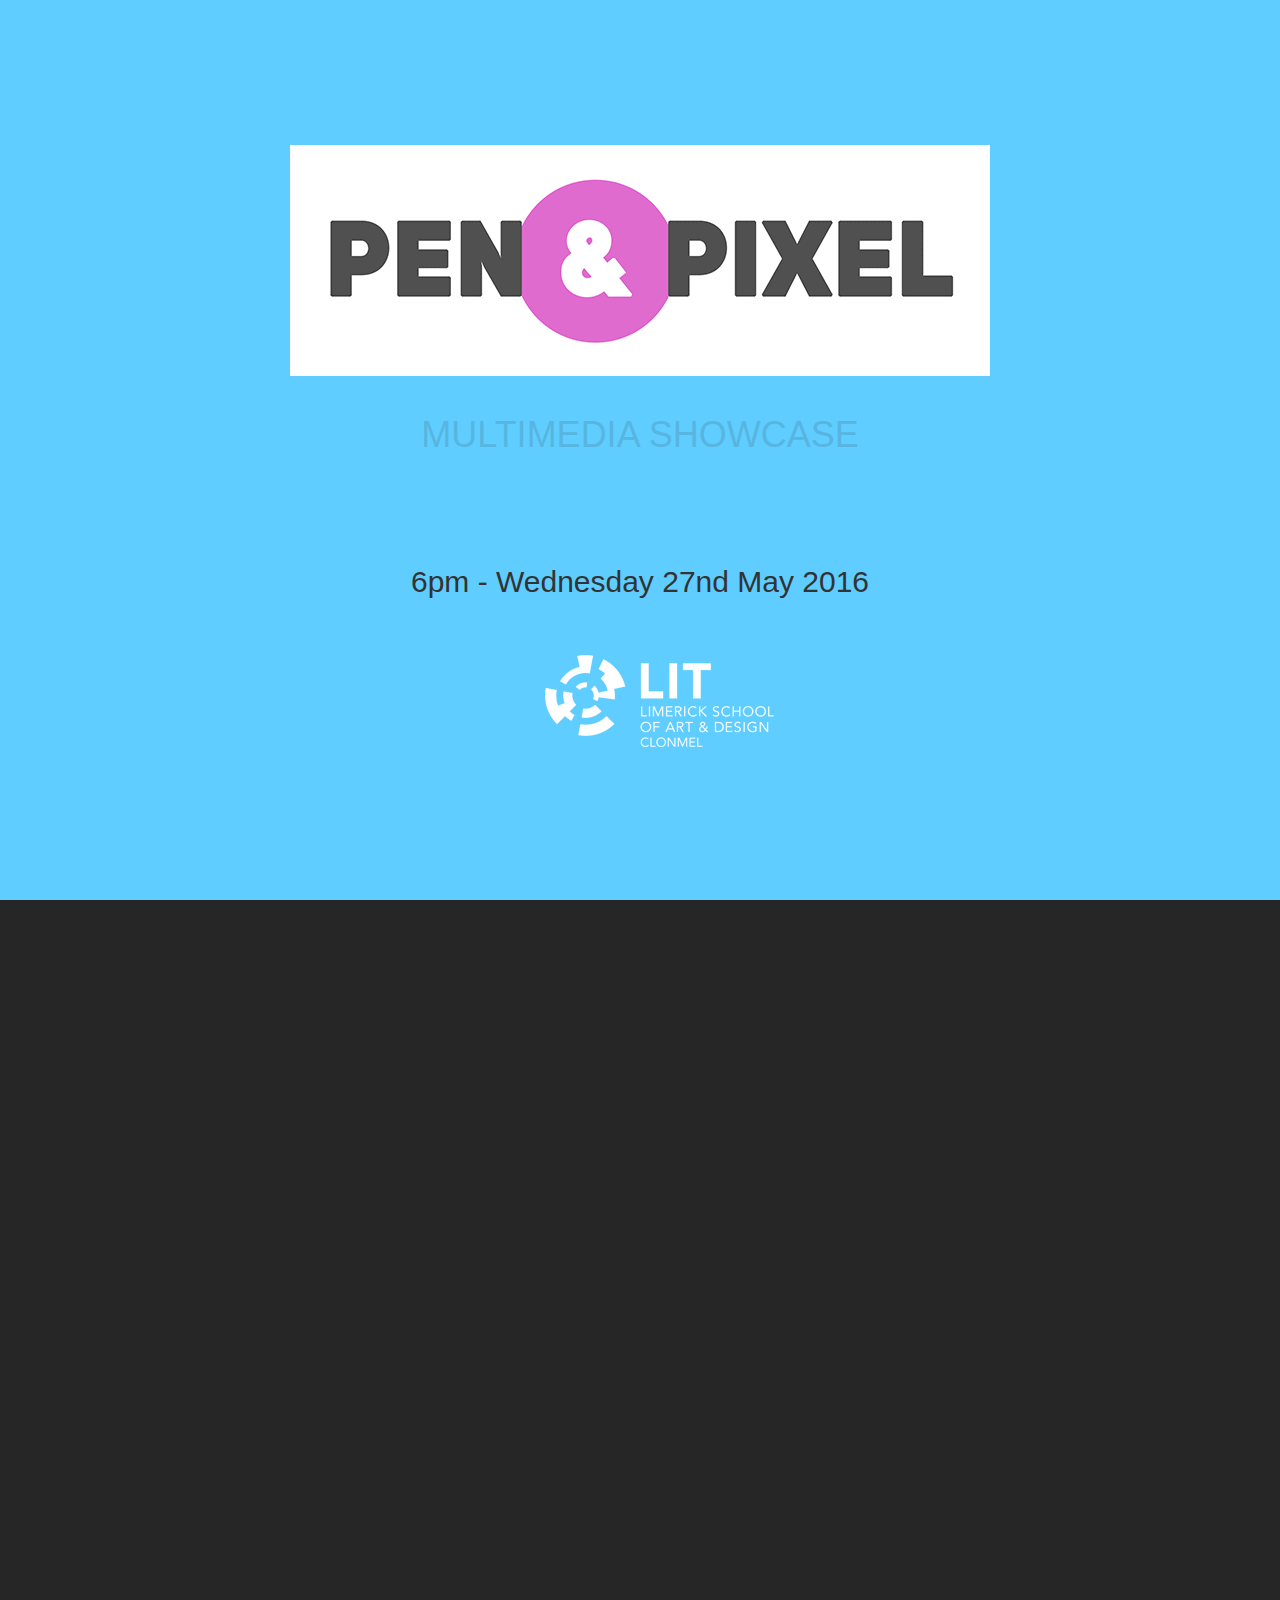
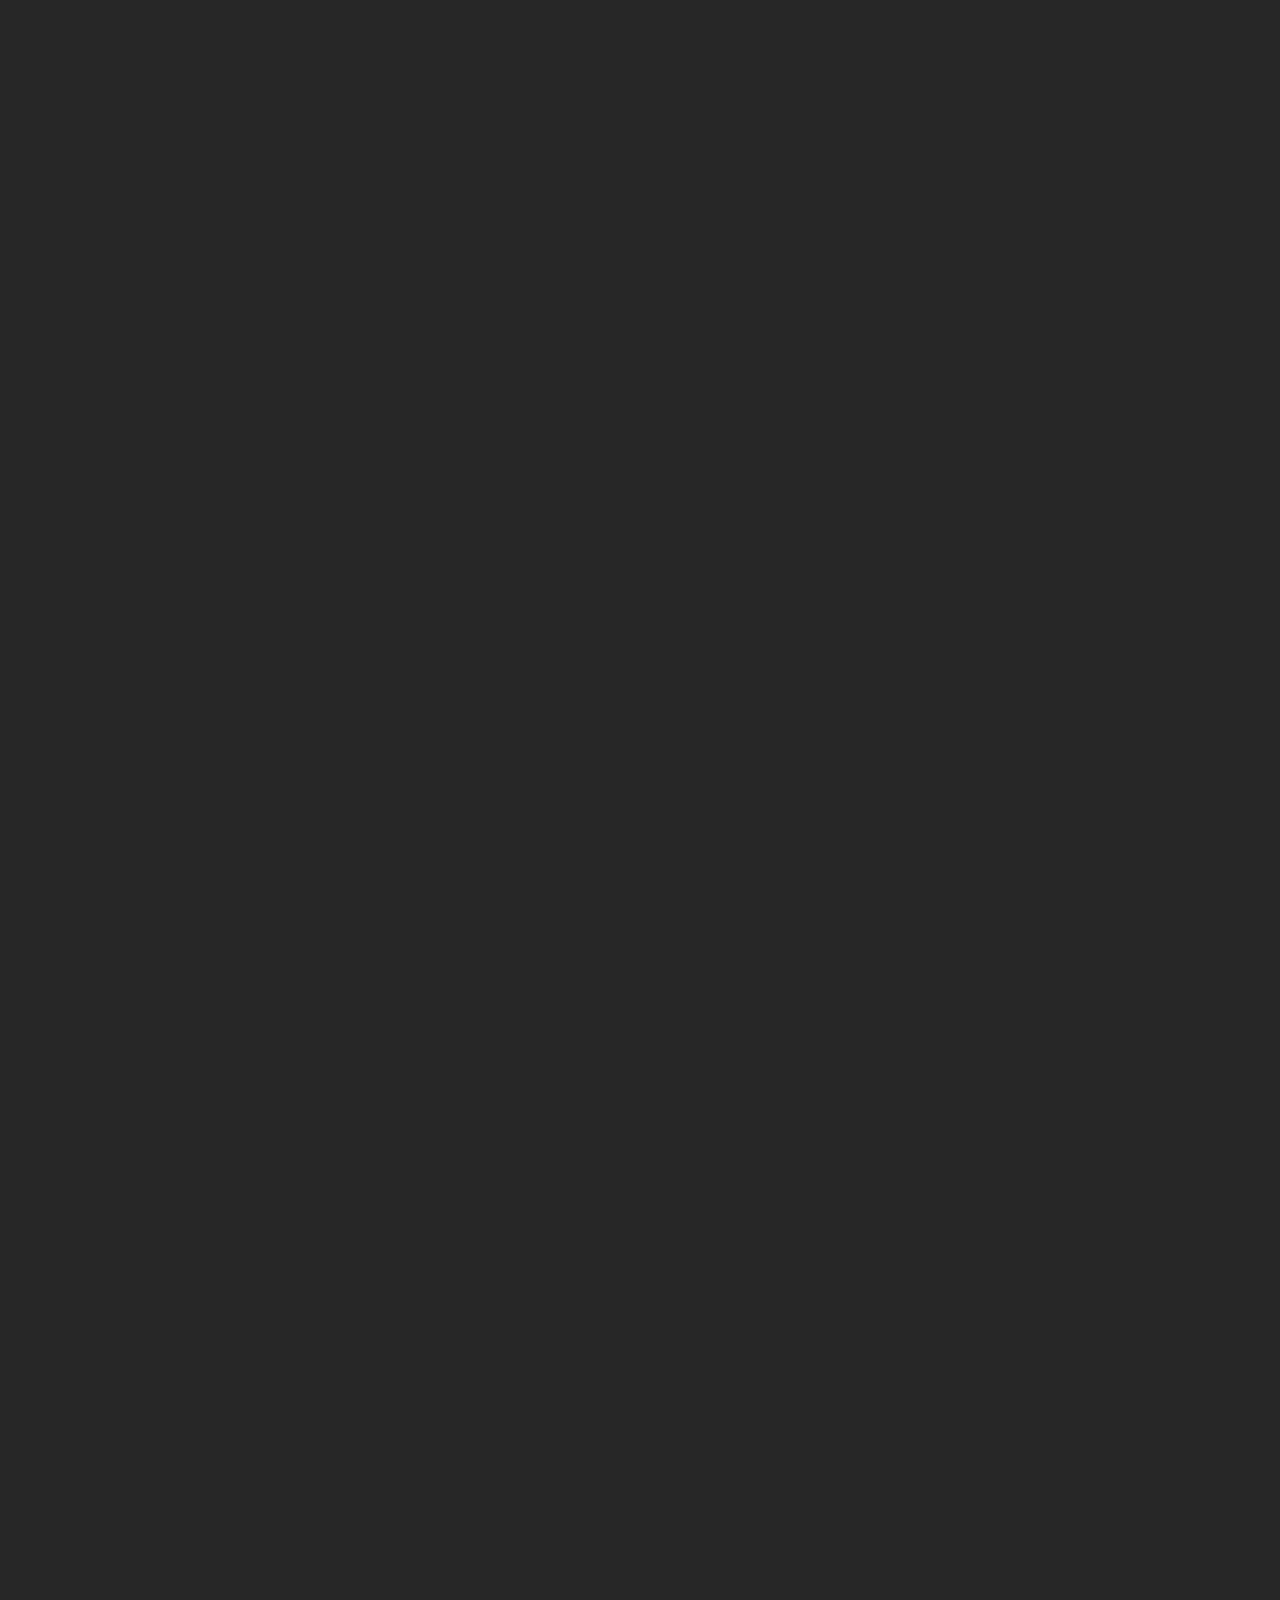
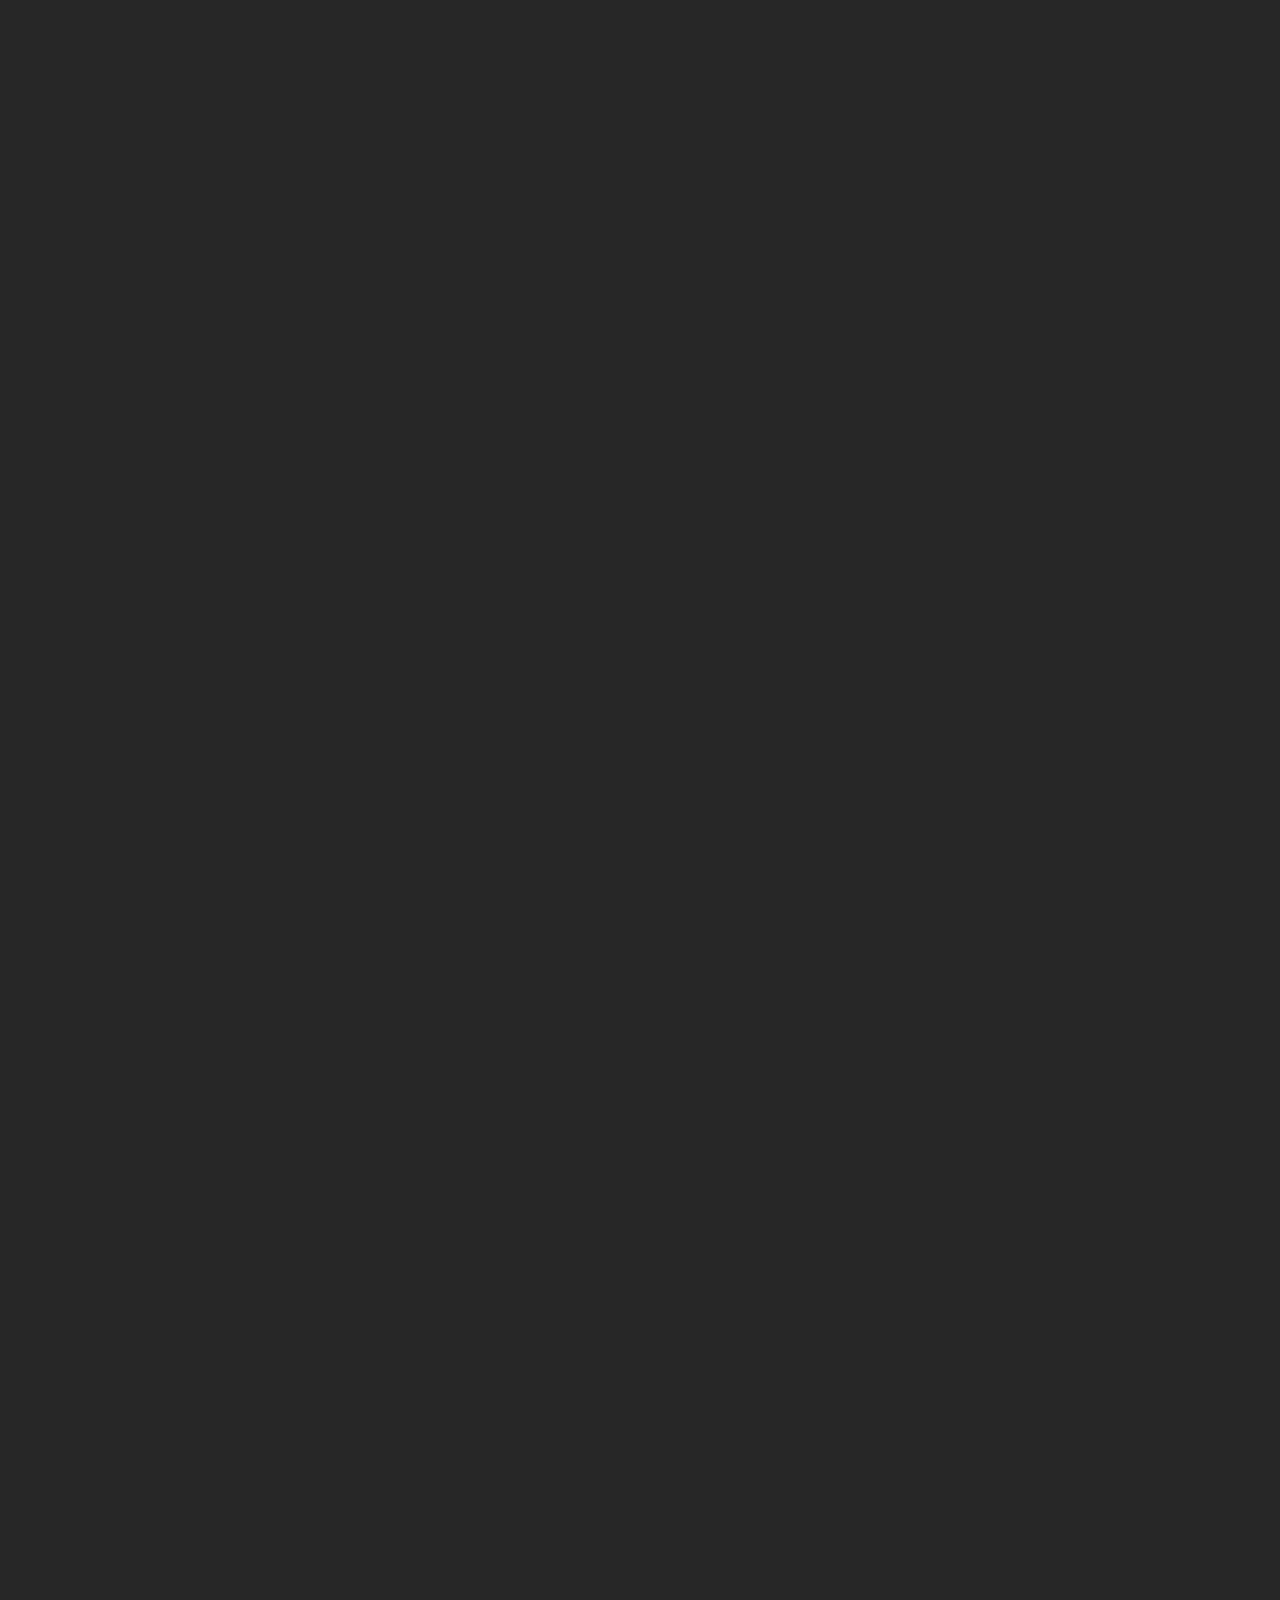
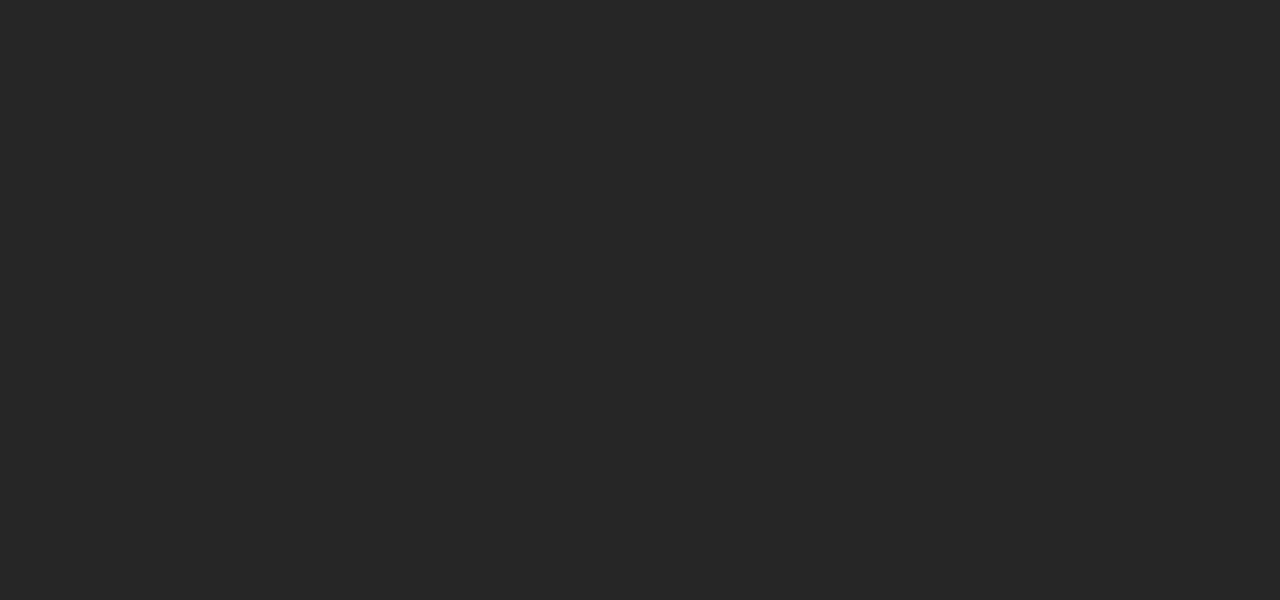
==== index.html @ d98ed90a "j" ====
<!doctype html>
<html>
<head>
<meta charset="utf-8">
<title>Untitled Document</title>
<meta name="viewport" content="width=device-width, initial-scale=1.0">

<script src="js/jquery-2.2.0.min.js"></script>
<!--<script src="http://code.jquery.com/jquery-latest.js" type="text/javascript"></script>-->



<script src="js/isotope.min.js"></script>

<script src="js/prettyPhoto/js/jquery.prettyPhoto.js"></script>
<link rel="stylesheet" type="text/css" href="js/prettyPhoto/css/prettyPhoto.css">

<script src="js/GreenSock/src/minified/plugins/CSSPlugin.min.js"></script>
<script src="js/GreenSock/src/minified/TweenLite.min.js"></script>


<script src="js/bootstrap/js/bootstrap.min.js"></script>
<link rel="stylesheet" type="text/css" href="js/bootstrap/css/bootstrap.min.css">

<script src="js/fullPage/jquery.fullPage.min.js"></script>
<link rel="stylesheet" type="text/css" href="js/fullPage/jquery.fullPage.css">

<script src="js/slimScroll/jquery.slimscroll.min.js"></script>


<script>
	$(document).ready(function(){
		 $('#fullpage').fullpage({
			 scrollOverflow: true,
    sectionsColor: ['#5FCDFF', '#333D5A', '#D0D1D9', '#6AE6FF', '#79FCFF', '#55DAE8', '#29BAE8']
	});
	$("a[rel^='prettyPhoto']").prettyPhoto();
	});


$(window).load(function(){
    var $container = $('.galleryContainer');
    $container.isotope({
        filter: '*',
        animationOptions: {
            duration: 750,
            easing: 'linear',
            queue: false
        }
    });
 
    $('.galleryFilter a').click(function(){
        $('.galleryFilter .current').removeClass('current');
        $(this).addClass('current');
 
        var selector = $(this).attr('data-filter');
        $container.isotope({
			itemSelector: '.grid-item',
   			layoutMode: 'fitRows',
            filter: selector,
            animationOptions: {
                duration: 750,
                easing: 'linear',
                queue: false
            }
         });
         return false;
    }); 
});

  (function(i,s,o,g,r,a,m){i['GoogleAnalyticsObject']=r;i[r]=i[r]||function(){
  (i[r].q=i[r].q||[]).push(arguments)},i[r].l=1*new Date();a=s.createElement(o),
  m=s.getElementsByTagName(o)[0];a.async=1;a.src=g;m.parentNode.insertBefore(a,m)
  })(window,document,'script','//www.google-analytics.com/analytics.js','ga');

  ga('create', 'UA-75881562-1', 'auto');
  ga('send', 'pageview');


</script>

<script>
window.onload=function(){
var $logoanim = $('#logodiv');
var $datetext = $('#datetext');
var $ht1 = $('#headtext1');
var $ht2 = $('#headtext2');



TweenLite.to($datetext, 1, {scale: 1.3, delay: 6});
TweenLite.to($datetext, 1, {scale: 0.8, delay: 7});
TweenLite.to($datetext, 1, {scale: 1.3, delay: 8});
TweenLite.to($datetext, 1, {scale: 0.8, delay: 9});
TweenLite.to($datetext, 1, {scale: 1, delay: 10});

TweenLite.to($ht1, 0, {opacity: 0});
TweenLite.to($ht1, 3, {opacity: 1, delay: 0.5});

TweenLite.to($ht2, 0, {opacity: 0});
TweenLite.to($ht2, 5, {opacity: 1, delay: 3});
};
$(function(){
    $('#galleryContainer').slimScroll({
        height: '100%'
    });
});
</script>




<link href="styles.css" rel="stylesheet" type="text/css">
</head>

<body>




<div id="content">
<div id="fullpage">
<div id="top" class="section">
<div id="logodiv">
 <img src="submissions/p_and_p_header_new.png"" alt="" id="logo""/>
 </div>
  <h1 id="headtext1">MULTIMEDIA SHOWCASE</h1>
<h1 id="headtext2">LIT CLONMEL</h1>
<br>
<h2 id=datetext>6pm - Wednesday 27nd May 2016</h2>
<br>
<img src="submissions/litl_ogo.png" alt=""/>
 </div>
<div id="gallery" class="section">
<div class="galleryFilter">
 
    <a href="#" data-filter="*" class="current">All Categories</a>
    <a href="#" data-filter=".filter-sound">Sound Design</a>
    <a href="#" data-filter=".filter-video">Video/Projection/Kinetic Text</a>
    <a href="#" data-filter=".filter-animation">Animation</a>
    <a href="#" data-filter=".filter-apps">Web and Mobile Apps</a>
    <a href="#" data-filter=".filter-games">Games</a>
    <a href="#" data-filter=".filter-design">Graphic Design</a>
    <a href="#" data-filter=".filter-photography">Photography</a>
    <br>
 
</div>
 
<div class="galleryContainer">


 <div class=".grid-item filter-games">
 <a href="submissions/hi-res/5.jpg"rel="prettyPhoto[pp_gal]"><img src="submissions/5.jpg"/></a>
</div>

<div class=".grid-item filter-apps">
<a href="submissions/hi-res/6.png"rel="prettyPhoto[pp_gal]"><img src="submissions/6.jpg"/></a>
</div>

<div class=".grid-item filter-games">
<a href="submissions/hi-res/8.jpg"rel="prettyPhoto[pp_gal]"><img src="submissions/8.jpg"/></a>
</div>

<div class=".grid-item filter-photography">
<a href="submissions/hi-res/11.jpg"rel="prettyPhoto[pp_gal]"><img src="submissions/11.jpg"/></a>
</div>

<div class=".grid-item filter-photography">
<a href="submissions/hi-res/18.jpg"rel="prettyPhoto[pp_gal]"><img src="submissions/18.jpg"/></a>
</div>

<div class=".grid-item filter-sound">
<a href="submissions/hi-res/19.jpg"rel="prettyPhoto[pp_gal]"><img src="submissions/19.jpg"/></a>
</div>

<div class=".grid-item filter-animation">
<a href="submissions/hi-res/20.jpg"rel="prettyPhoto[pp_gal]"><img src="submissions/20.jpg"/></a>
</div>

<div class=".grid-item filter-design">
<a href="submissions/hi-res/21.jpg"rel="prettyPhoto[pp_gal]"><img src="submissions/21.jpg"/></a>
</div>

<div class=".grid-item filter-apps">
<a href="submissions/hi-res/22.jpg"rel="prettyPhoto[pp_gal]"><img src="submissions/22.jpg"/></a>
</div>

<div class=".grid-item filter-game">
<a href="submissions/swfs/16.swf?width=792&amp;height=294"  rel="prettyPhoto[flash]"  ><img src="submissions/16.jpg"/></a>

</div>

<div class=".grid-item filter-video">
<a href="http://www.youtube.com/watch?v=0Yzqj701sJ8" rel="prettyPhoto[video]" title=""><img src="submissions/youtube1.jpg" alt="YouTube" /></a>
</div>

<div class=".grid-item filter-video">
<a href="http://vimeo.com/151397154" rel="prettyPhoto[video]" title=""><img src="submissions/vimeo1.jpg" alt="Vimeo" /></a>
</div>

</div>
</div>
<div id="sponsors" class="section">
<h1>Our Sponsors</h1>
  <img id="sponsor" src="images/opel.png" width="500" height="430" alt=""/>
  <img id="sponsor" src="images/Coca-Cola.png" width="500" height="500" alt=""/></div>
    <div id="about" class="section">
    <p>LSAD - Clonmel showcases the talents of its students each year with an exhibition. The exhibition allows students to celebrate their creative talents, while showcasing them to the public. Each year the exhibition is organised by Creative Multimedia students, who are responsible for promoting and organising the exhibition. In the past the event has been known as Digital Expressions, the name has been changed to Pen & Pixel. It was felt that this new name better reflected the creative process of designing and then creating a piece of work. This year a particular emphasis has been placed on showcasing both digital and analog work, spanning the entire range of the multimedia sector. From photography to animation, from video to audio and everything in between. This year’s event will be taking place on the 27th of May at 6.00pm with all welcome.</p>
    <h2>Courses</h2>
    <h3>Creative Multimedia</h3>
    <p>The programme is designed to provide you with advanced knowledge and skills in digital media, design and technology. This includes the design and development of interactive systems, the production of high quality digital media content and the application of digital media in the promotion of products and services. You will be introduced to a range of areas that reflect established and emerging industry best practice including graphic design, digital audio and video production, motion graphics, 2D and 3D digital animation, digital media technology, web and mobile application development, casual game development, social media, marketing, web advertising, web analytics and communications. An integral part of the programme is the industrial placement module in year 3 where learners are provided with the opportunity to work with an external organisation for three months. Learners can also choose to complete specialist streams in year 4 of the programme in areas such as Web Applications, Motion Design and Web Analytics & Advertising.</p>
    <h3>Digital Animation Production</h3>
    <p>The convergence of the technology, media and games industries has created the need for a new type of graduate who possesses a unique blend of artistic and technological skills. In this programme, you will learn how to create, design and develop 2D & 3D animation that meets the needs of a range of sectors in the creative industries. In addition to developing your artistic ability, you will acquire the necessary knowledge and skills to produce a range of digital media assets and the ability to publish these in a wide variety of formats. The programme provides advanced modules in both the creative and technical processes involved in producing computer-generated animation.</p>
<h3>Game Art and Design</h3>
<p>The continued growth and success of the games industry both nationally and internationally has created the need for creative graduates who possess a unique blend of artistic and technological skills. 
​
On the B.Sc (Honours) in Game Art and Design, you will learn how to create and develop high quality game content, design game levels and work with industry leading content creations tools, scripting languages and games engines. 

In addition to developing your artistic ability, you will acquire the knowledge and skills to produce game content for various gaming applications and platforms.

The programme provides advanced modules in both the creative and technical processes involved in producing game content and will also provide you with a foundation in the business and management of game projects.
​​</p>
</div>
    <div id="find" class="section">
    <iframe src="https://www.google.com/maps/embed?pb=!1m18!1m12!1m3!1d2436.375509592061!2d-7.707751184033547!3d52.36361075555952!2m3!1f0!2f0!3f0!3m2!1i1024!2i768!4f13.1!3m3!1m2!1s0x0000000000000000%3A0xe258de902f5f1b83!2sLIT+Clonmel!5e0!3m2!1sen!2sie!4v1459299992679" width="100%" height="70%" frameborder="0" style="border:0" allowfullscreen></iframe></div>
    
    <div id="contact" class="section" ><iframe src="https://docs.google.com/forms/d/19vXcYjtN3Ajs51EDQB3G5XO2dj40-UF-HAiSm4FX6zw/viewform?embedded=true" width="100%" height="100%" frameborder="0" marginheight="0" marginwidth="0">Loading...</iframe></div>



</div>
</div>

</body>
</html>
---- js/prettyPhoto/css/prettyPhoto.css ----
div.pp_default .pp_top,div.pp_default .pp_top .pp_middle,div.pp_default .pp_top .pp_left,div.pp_default .pp_top .pp_right,div.pp_default .pp_bottom,div.pp_default .pp_bottom .pp_left,div.pp_default .pp_bottom .pp_middle,div.pp_default .pp_bottom .pp_right{height:13px}
div.pp_default .pp_top .pp_left{background:url(../images/prettyPhoto/default/sprite.png) -78px -93px no-repeat}
div.pp_default .pp_top .pp_middle{background:url(../images/prettyPhoto/default/sprite_x.png) top left repeat-x}
div.pp_default .pp_top .pp_right{background:url(../images/prettyPhoto/default/sprite.png) -112px -93px no-repeat}
div.pp_default .pp_content .ppt{color:#f8f8f8}
div.pp_default .pp_content_container .pp_left{background:url(../images/prettyPhoto/default/sprite_y.png) -7px 0 repeat-y;padding-left:13px}
div.pp_default .pp_content_container .pp_right{background:url(../images/prettyPhoto/default/sprite_y.png) top right repeat-y;padding-right:13px}
div.pp_default .pp_next:hover{background:url(../images/prettyPhoto/default/sprite_next.png) center right no-repeat;cursor:pointer}
div.pp_default .pp_previous:hover{background:url(../images/prettyPhoto/default/sprite_prev.png) center left no-repeat;cursor:pointer}
div.pp_default .pp_expand{background:url(../images/prettyPhoto/default/sprite.png) 0 -29px no-repeat;cursor:pointer;width:28px;height:28px}
div.pp_default .pp_expand:hover{background:url(../images/prettyPhoto/default/sprite.png) 0 -56px no-repeat;cursor:pointer}
div.pp_default .pp_contract{background:url(../images/prettyPhoto/default/sprite.png) 0 -84px no-repeat;cursor:pointer;width:28px;height:28px}
div.pp_default .pp_contract:hover{background:url(../images/prettyPhoto/default/sprite.png) 0 -113px no-repeat;cursor:pointer}
div.pp_default .pp_close{width:30px;height:30px;background:url(../images/prettyPhoto/default/sprite.png) 2px 1px no-repeat;cursor:pointer}
div.pp_default .pp_gallery ul li a{background:url(../images/prettyPhoto/default/default_thumb.png) center center #f8f8f8;border:1px solid #aaa}
div.pp_default .pp_social{margin-top:7px}
div.pp_default .pp_gallery a.pp_arrow_previous,div.pp_default .pp_gallery a.pp_arrow_next{position:static;left:auto}
div.pp_default .pp_nav .pp_play,div.pp_default .pp_nav .pp_pause{background:url(../images/prettyPhoto/default/sprite.png) -51px 1px no-repeat;height:30px;width:30px}
div.pp_default .pp_nav .pp_pause{background-position:-51px -29px}
div.pp_default a.pp_arrow_previous,div.pp_default a.pp_arrow_next{background:url(../images/prettyPhoto/default/sprite.png) -31px -3px no-repeat;height:20px;width:20px;margin:4px 0 0}
div.pp_default a.pp_arrow_next{left:52px;background-position:-82px -3px}
div.pp_default .pp_content_container .pp_details{margin-top:5px}
div.pp_default .pp_nav{clear:none;height:30px;width:110px;position:relative}
div.pp_default .pp_nav .currentTextHolder{font-family:Georgia;font-style:italic;color:#999;font-size:11px;left:75px;line-height:25px;position:absolute;top:2px;margin:0;padding:0 0 0 10px}
div.pp_default .pp_close:hover,div.pp_default .pp_nav .pp_play:hover,div.pp_default .pp_nav .pp_pause:hover,div.pp_default .pp_arrow_next:hover,div.pp_default .pp_arrow_previous:hover{opacity:0.7}
div.pp_default .pp_description{font-size:11px;font-weight:700;line-height:14px;margin:5px 50px 5px 0}
div.pp_default .pp_bottom .pp_left{background:url(../images/prettyPhoto/default/sprite.png) -78px -127px no-repeat}
div.pp_default .pp_bottom .pp_middle{background:url(../images/prettyPhoto/default/sprite_x.png) bottom left repeat-x}
div.pp_default .pp_bottom .pp_right{background:url(../images/prettyPhoto/default/sprite.png) -112px -127px no-repeat}
div.pp_default .pp_loaderIcon{background:url(../images/prettyPhoto/default/loader.gif) center center no-repeat}
div.light_rounded .pp_top .pp_left{background:url(../images/prettyPhoto/light_rounded/sprite.png) -88px -53px no-repeat}
div.light_rounded .pp_top .pp_right{background:url(../images/prettyPhoto/light_rounded/sprite.png) -110px -53px no-repeat}
div.light_rounded .pp_next:hover{background:url(../images/prettyPhoto/light_rounded/btnNext.png) center right no-repeat;cursor:pointer}
div.light_rounded .pp_previous:hover{background:url(../images/prettyPhoto/light_rounded/btnPrevious.png) center left no-repeat;cursor:pointer}
div.light_rounded .pp_expand{background:url(../images/prettyPhoto/light_rounded/sprite.png) -31px -26px no-repeat;cursor:pointer}
div.light_rounded .pp_expand:hover{background:url(../images/prettyPhoto/light_rounded/sprite.png) -31px -47px no-repeat;cursor:pointer}
div.light_rounded .pp_contract{background:url(../images/prettyPhoto/light_rounded/sprite.png) 0 -26px no-repeat;cursor:pointer}
div.light_rounded .pp_contract:hover{background:url(../images/prettyPhoto/light_rounded/sprite.png) 0 -47px no-repeat;cursor:pointer}
div.light_rounded .pp_close{width:75px;height:22px;background:url(../images/prettyPhoto/light_rounded/sprite.png) -1px -1px no-repeat;cursor:pointer}
div.light_rounded .pp_nav .pp_play{background:url(../images/prettyPhoto/light_rounded/sprite.png) -1px -100px no-repeat;height:15px;width:14px}
div.light_rounded .pp_nav .pp_pause{background:url(../images/prettyPhoto/light_rounded/sprite.png) -24px -100px no-repeat;height:15px;width:14px}
div.light_rounded .pp_arrow_previous{background:url(../images/prettyPhoto/light_rounded/sprite.png) 0 -71px no-repeat}
div.light_rounded .pp_arrow_next{background:url(../images/prettyPhoto/light_rounded/sprite.png) -22px -71px no-repeat}
div.light_rounded .pp_bottom .pp_left{background:url(../images/prettyPhoto/light_rounded/sprite.png) -88px -80px no-repeat}
div.light_rounded .pp_bottom .pp_right{background:url(../images/prettyPhoto/light_rounded/sprite.png) -110px -80px no-repeat}
div.dark_rounded .pp_top .pp_left{background:url(../images/prettyPhoto/dark_rounded/sprite.png) -88px -53px no-repeat}
div.dark_rounded .pp_top .pp_right{background:url(../images/prettyPhoto/dark_rounded/sprite.png) -110px -53px no-repeat}
div.dark_rounded .pp_content_container .pp_left{background:url(../images/prettyPhoto/dark_rounded/contentPattern.png) top left repeat-y}
div.dark_rounded .pp_content_container .pp_right{background:url(../images/prettyPhoto/dark_rounded/contentPattern.png) top right repeat-y}
div.dark_rounded .pp_next:hover{background:url(../images/prettyPhoto/dark_rounded/btnNext.png) center right no-repeat;cursor:pointer}
div.dark_rounded .pp_previous:hover{background:url(../images/prettyPhoto/dark_rounded/btnPrevious.png) center left no-repeat;cursor:pointer}
div.dark_rounded .pp_expand{background:url(../images/prettyPhoto/dark_rounded/sprite.png) -31px -26px no-repeat;cursor:pointer}
div.dark_rounded .pp_expand:hover{background:url(../images/prettyPhoto/dark_rounded/sprite.png) -31px -47px no-repeat;cursor:pointer}
div.dark_rounded .pp_contract{background:url(../images/prettyPhoto/dark_rounded/sprite.png) 0 -26px no-repeat;cursor:pointer}
div.dark_rounded .pp_contract:hover{background:url(../images/prettyPhoto/dark_rounded/sprite.png) 0 -47px no-repeat;cursor:pointer}
div.dark_rounded .pp_close{width:75px;height:22px;background:url(../images/prettyPhoto/dark_rounded/sprite.png) -1px -1px no-repeat;cursor:pointer}
div.dark_rounded .pp_description{margin-right:85px;color:#fff}
div.dark_rounded .pp_nav .pp_play{background:url(../images/prettyPhoto/dark_rounded/sprite.png) -1px -100px no-repeat;height:15px;width:14px}
div.dark_rounded .pp_nav .pp_pause{background:url(../images/prettyPhoto/dark_rounded/sprite.png) -24px -100px no-repeat;height:15px;width:14px}
div.dark_rounded .pp_arrow_previous{background:url(../images/prettyPhoto/dark_rounded/sprite.png) 0 -71px no-repeat}
div.dark_rounded .pp_arrow_next{background:url(../images/prettyPhoto/dark_rounded/sprite.png) -22px -71px no-repeat}
div.dark_rounded .pp_bottom .pp_left{background:url(../images/prettyPhoto/dark_rounded/sprite.png) -88px -80px no-repeat}
div.dark_rounded .pp_bottom .pp_right{background:url(../images/prettyPhoto/dark_rounded/sprite.png) -110px -80px no-repeat}
div.dark_rounded .pp_loaderIcon{background:url(../images/prettyPhoto/dark_rounded/loader.gif) center center no-repeat}
div.dark_square .pp_left,div.dark_square .pp_middle,div.dark_square .pp_right,div.dark_square .pp_content{background:#000}
div.dark_square .pp_description{color:#fff;margin:0 85px 0 0}
div.dark_square .pp_loaderIcon{background:url(../images/prettyPhoto/dark_square/loader.gif) center center no-repeat}
div.dark_square .pp_expand{background:url(../images/prettyPhoto/dark_square/sprite.png) -31px -26px no-repeat;cursor:pointer}
div.dark_square .pp_expand:hover{background:url(../images/prettyPhoto/dark_square/sprite.png) -31px -47px no-repeat;cursor:pointer}
div.dark_square .pp_contract{background:url(../images/prettyPhoto/dark_square/sprite.png) 0 -26px no-repeat;cursor:pointer}
div.dark_square .pp_contract:hover{background:url(../images/prettyPhoto/dark_square/sprite.png) 0 -47px no-repeat;cursor:pointer}
div.dark_square .pp_close{width:75px;height:22px;background:url(../images/prettyPhoto/dark_square/sprite.png) -1px -1px no-repeat;cursor:pointer}
div.dark_square .pp_nav{clear:none}
div.dark_square .pp_nav .pp_play{background:url(../images/prettyPhoto/dark_square/sprite.png) -1px -100px no-repeat;height:15px;width:14px}
div.dark_square .pp_nav .pp_pause{background:url(../images/prettyPhoto/dark_square/sprite.png) -24px -100px no-repeat;height:15px;width:14px}
div.dark_square .pp_arrow_previous{background:url(../images/prettyPhoto/dark_square/sprite.png) 0 -71px no-repeat}
div.dark_square .pp_arrow_next{background:url(../images/prettyPhoto/dark_square/sprite.png) -22px -71px no-repeat}
div.dark_square .pp_next:hover{background:url(../images/prettyPhoto/dark_square/btnNext.png) center right no-repeat;cursor:pointer}
div.dark_square .pp_previous:hover{background:url(../images/prettyPhoto/dark_square/btnPrevious.png) center left no-repeat;cursor:pointer}
div.light_square .pp_expand{background:url(../images/prettyPhoto/light_square/sprite.png) -31px -26px no-repeat;cursor:pointer}
div.light_square .pp_expand:hover{background:url(../images/prettyPhoto/light_square/sprite.png) -31px -47px no-repeat;cursor:pointer}
div.light_square .pp_contract{background:url(../images/prettyPhoto/light_square/sprite.png) 0 -26px no-repeat;cursor:pointer}
div.light_square .pp_contract:hover{background:url(../images/prettyPhoto/light_square/sprite.png) 0 -47px no-repeat;cursor:pointer}
div.light_square .pp_close{width:75px;height:22px;background:url(../images/prettyPhoto/light_square/sprite.png) -1px -1px no-repeat;cursor:pointer}
div.light_square .pp_nav .pp_play{background:url(../images/prettyPhoto/light_square/sprite.png) -1px -100px no-repeat;height:15px;width:14px}
div.light_square .pp_nav .pp_pause{background:url(../images/prettyPhoto/light_square/sprite.png) -24px -100px no-repeat;height:15px;width:14px}
div.light_square .pp_arrow_previous{background:url(../images/prettyPhoto/light_square/sprite.png) 0 -71px no-repeat}
div.light_square .pp_arrow_next{background:url(../images/prettyPhoto/light_square/sprite.png) -22px -71px no-repeat}
div.light_square .pp_next:hover{background:url(../images/prettyPhoto/light_square/btnNext.png) center right no-repeat;cursor:pointer}
div.light_square .pp_previous:hover{background:url(../images/prettyPhoto/light_square/btnPrevious.png) center left no-repeat;cursor:pointer}
div.facebook .pp_top .pp_left{background:url(../images/prettyPhoto/facebook/sprite.png) -88px -53px no-repeat}
div.facebook .pp_top .pp_middle{background:url(../images/prettyPhoto/facebook/contentPatternTop.png) top left repeat-x}
div.facebook .pp_top .pp_right{background:url(../images/prettyPhoto/facebook/sprite.png) -110px -53px no-repeat}
div.facebook .pp_content_container .pp_left{background:url(../images/prettyPhoto/facebook/contentPatternLeft.png) top left repeat-y}
div.facebook .pp_content_container .pp_right{background:url(../images/prettyPhoto/facebook/contentPatternRight.png) top right repeat-y}
div.facebook .pp_expand{background:url(../images/prettyPhoto/facebook/sprite.png) -31px -26px no-repeat;cursor:pointer}
div.facebook .pp_expand:hover{background:url(../images/prettyPhoto/facebook/sprite.png) -31px -47px no-repeat;cursor:pointer}
div.facebook .pp_contract{background:url(../images/prettyPhoto/facebook/sprite.png) 0 -26px no-repeat;cursor:pointer}
div.facebook .pp_contract:hover{background:url(../images/prettyPhoto/facebook/sprite.png) 0 -47px no-repeat;cursor:pointer}
div.facebook .pp_close{width:22px;height:22px;background:url(../images/prettyPhoto/facebook/sprite.png) -1px -1px no-repeat;cursor:pointer}
div.facebook .pp_description{margin:0 37px 0 0}
div.facebook .pp_loaderIcon{background:url(../images/prettyPhoto/facebook/loader.gif) center center no-repeat}
div.facebook .pp_arrow_previous{background:url(../images/prettyPhoto/facebook/sprite.png) 0 -71px no-repeat;height:22px;margin-top:0;width:22px}
div.facebook .pp_arrow_previous.disabled{background-position:0 -96px;cursor:default}
div.facebook .pp_arrow_next{background:url(../images/prettyPhoto/facebook/sprite.png) -32px -71px no-repeat;height:22px;margin-top:0;width:22px}
div.facebook .pp_arrow_next.disabled{background-position:-32px -96px;cursor:default}
div.facebook .pp_nav{margin-top:0}
div.facebook .pp_nav p{font-size:15px;padding:0 3px 0 4px}
div.facebook .pp_nav .pp_play{background:url(../images/prettyPhoto/facebook/sprite.png) -1px -123px no-repeat;height:22px;width:22px}
div.facebook .pp_nav .pp_pause{background:url(../images/prettyPhoto/facebook/sprite.png) -32px -123px no-repeat;height:22px;width:22px}
div.facebook .pp_next:hover{background:url(../images/prettyPhoto/facebook/btnNext.png) center right no-repeat;cursor:pointer}
div.facebook .pp_previous:hover{background:url(../images/prettyPhoto/facebook/btnPrevious.png) center left no-repeat;cursor:pointer}
div.facebook .pp_bottom .pp_left{background:url(../images/prettyPhoto/facebook/sprite.png) -88px -80px no-repeat}
div.facebook .pp_bottom .pp_middle{background:url(../images/prettyPhoto/facebook/contentPatternBottom.png) top left repeat-x}
div.facebook .pp_bottom .pp_right{background:url(../images/prettyPhoto/facebook/sprite.png) -110px -80px no-repeat}
div.pp_pic_holder a:focus{outline:none}
div.pp_overlay{background:#000;display:none;left:0;position:absolute;top:0;width:100%;z-index:9500}
div.pp_pic_holder{display:none;position:absolute;width:100px;z-index:10000}
.pp_content{height:40px;min-width:40px}
* html .pp_content{width:40px}
.pp_content_container{position:relative;text-align:left;width:100%}
.pp_content_container .pp_left{padding-left:20px}
.pp_content_container .pp_right{padding-right:20px}
.pp_content_container .pp_details{float:left;margin:10px 0 2px}
.pp_description{display:none;margin:0}
.pp_social{float:left;margin:0}
.pp_social .facebook{float:left;margin-left:5px;width:55px;overflow:hidden}
.pp_social .twitter{float:left}
.pp_nav{clear:right;float:left;margin:3px 10px 0 0}
.pp_nav p{float:left;white-space:nowrap;margin:2px 4px}
.pp_nav .pp_play,.pp_nav .pp_pause{float:left;margin-right:4px;text-indent:-10000px}
a.pp_arrow_previous,a.pp_arrow_next{display:block;float:left;height:15px;margin-top:3px;overflow:hidden;text-indent:-10000px;width:14px}
.pp_hoverContainer{position:absolute;top:0;width:100%;z-index:2000}
.pp_gallery{display:none;left:50%;margin-top:-50px;position:absolute;z-index:10000}
.pp_gallery div{float:left;overflow:hidden;position:relative}
.pp_gallery ul{float:left;height:35px;position:relative;white-space:nowrap;margin:0 0 0 5px;padding:0}
.pp_gallery ul a{border:1px rgba(0,0,0,0.5) solid;display:block;float:left;height:33px;overflow:hidden}
.pp_gallery ul a img{border:0}
.pp_gallery li{display:block;float:left;margin:0 5px 0 0;padding:0}
.pp_gallery li.default a{background:url(../images/prettyPhoto/facebook/default_thumbnail.gif) 0 0 no-repeat;display:block;height:33px;width:50px}
.pp_gallery .pp_arrow_previous,.pp_gallery .pp_arrow_next{margin-top:7px!important}
a.pp_next{background:url(../images/prettyPhoto/light_rounded/btnNext.png) 10000px 10000px no-repeat;display:block;float:right;height:100%;text-indent:-10000px;width:49%}
a.pp_previous{background:url(../images/prettyPhoto/light_rounded/btnNext.png) 10000px 10000px no-repeat;display:block;float:left;height:100%;text-indent:-10000px;width:49%}
a.pp_expand,a.pp_contract{cursor:pointer;display:none;height:20px;position:absolute;right:30px;text-indent:-10000px;top:10px;width:20px;z-index:20000}
a.pp_close{position:absolute;right:0;top:0;display:block;line-height:22px;text-indent:-10000px}
.pp_loaderIcon{display:block;height:24px;left:50%;position:absolute;top:50%;width:24px;margin:-12px 0 0 -12px}
#pp_full_res{line-height:1!important}
#pp_full_res .pp_inline{text-align:left}
#pp_full_res .pp_inline p{margin:0 0 15px}
div.ppt{color:#fff;display:none;font-size:17px;z-index:9999;margin:0 0 5px 15px}
div.pp_default .pp_content,div.light_rounded .pp_content{background-color:#fff}
div.pp_default #pp_full_res .pp_inline,div.light_rounded .pp_content .ppt,div.light_rounded #pp_full_res .pp_inline,div.light_square .pp_content .ppt,div.light_square #pp_full_res .pp_inline,div.facebook .pp_content .ppt,div.facebook #pp_full_res .pp_inline{color:#000}
div.pp_default .pp_gallery ul li a:hover,div.pp_default .pp_gallery ul li.selected a,.pp_gallery ul a:hover,.pp_gallery li.selected a{border-color:#fff}
div.pp_default .pp_details,div.light_rounded .pp_details,div.dark_rounded .pp_details,div.dark_square .pp_details,div.light_square .pp_details,div.facebook .pp_details{position:relative}
div.light_rounded .pp_top .pp_middle,div.light_rounded .pp_content_container .pp_left,div.light_rounded .pp_content_container .pp_right,div.light_rounded .pp_bottom .pp_middle,div.light_square .pp_left,div.light_square .pp_middle,div.light_square .pp_right,div.light_square .pp_content,div.facebook .pp_content{background:#fff}
div.light_rounded .pp_description,div.light_square .pp_description{margin-right:85px}
div.light_rounded .pp_gallery a.pp_arrow_previous,div.light_rounded .pp_gallery a.pp_arrow_next,div.dark_rounded .pp_gallery a.pp_arrow_previous,div.dark_rounded .pp_gallery a.pp_arrow_next,div.dark_square .pp_gallery a.pp_arrow_previous,div.dark_square .pp_gallery a.pp_arrow_next,div.light_square .pp_gallery a.pp_arrow_previous,div.light_square .pp_gallery a.pp_arrow_next{margin-top:12px!important}
div.light_rounded .pp_arrow_previous.disabled,div.dark_rounded .pp_arrow_previous.disabled,div.dark_square .pp_arrow_previous.disabled,div.light_square .pp_arrow_previous.disabled{background-position:0 -87px;cursor:default}
div.light_rounded .pp_arrow_next.disabled,div.dark_rounded .pp_arrow_next.disabled,div.dark_square .pp_arrow_next.disabled,div.light_square .pp_arrow_next.disabled{background-position:-22px -87px;cursor:default}
div.light_rounded .pp_loaderIcon,div.light_square .pp_loaderIcon{background:url(../images/prettyPhoto/light_rounded/loader.gif) center center no-repeat}
div.dark_rounded .pp_top .pp_middle,div.dark_rounded .pp_content,div.dark_rounded .pp_bottom .pp_middle{background:url(../images/prettyPhoto/dark_rounded/contentPattern.png) top left repeat}
div.dark_rounded .currentTextHolder,div.dark_square .currentTextHolder{color:#c4c4c4}
div.dark_rounded #pp_full_res .pp_inline,div.dark_square #pp_full_res .pp_inline{color:#fff}
.pp_top,.pp_bottom{height:20px;position:relative}
* html .pp_top,* html .pp_bottom{padding:0 20px}
.pp_top .pp_left,.pp_bottom .pp_left{height:20px;left:0;position:absolute;width:20px}
.pp_top .pp_middle,.pp_bottom .pp_middle{height:20px;left:20px;position:absolute;right:20px}
* html .pp_top .pp_middle,* html .pp_bottom .pp_middle{left:0;position:static}
.pp_top .pp_right,.pp_bottom .pp_right{height:20px;left:auto;position:absolute;right:0;top:0;width:20px}
.pp_fade,.pp_gallery li.default a img{display:none}
---- styles.css ----
@charset "utf-8";
#sponsors {
	text-align: center;
}



@media only screen and (min-device-width : 320px) and (max-device-width : 480px) {

/* Mobile */
#logo {
  width: 350px;
  height: 115px;
}
#sponsor {
  width: 150px;
  height: 150px;
}

.galleryContainer img {
width: 100px;
height: 75px;
}

}
@media only screen and (min-device-width : 768px) and (max-device-width : 1024px) {
/* Tablet */
#sponsor {
  width: 250px;
  height: 250px;
}
.galleryContainer img {
width: 120px;
height: 90px;
}

}
@media only screen  and (min-width : 1224px) {
/* Desktops & Laptops */
.galleryContainer img {
width: 200px;
height: 150px;
}
}

@media only screen  and (min-width : 1824px) {
/* Large Screens */
.galleryContainer img {
width: 200px;
height: 150px;
}
}
.galleryFilter a {
	margin-right: 10px;
	text-decoration: none;
	font-size: 30px;
}
 
.galleryFilter a.current { 
    font-weight:bold;
}

.isotope-item {
    z-index: 2;
}
.isotope-hidden.isotope-item {
    pointer-events: none;
    z-index: 1;
}
.isotope,
.isotope .isotope-item { 
    -webkit-transition-duration: 0.8s;
    -moz-transition-duration: 0.8s;
    transition-duration: 0.8s;
}
.isotope {
    -webkit-transition-property: height, width;
    -moz-transition-property: height, width;
    transition-property: height, width;
}
.isotope .isotope-item {
    -webkit-transition-property: -webkit-transform, opacity;
    -moz-transition-property: -moz-transform, opacity;
    transition-property: transform, opacity;
}
.grid-item {
  position: relative;
  float: left;
  width: 100px;
  height: 100px;
  margin: 5px;
  padding: 10px;
  background: #888;
  color: #262524;
}

.grid-item > * {
  margin: 0;
  padding: 0;
}
html, body {
  height: 100%;
}
body {
  background-color: #262626;
  font-family: 'Open Sans', sans-serif;
  overflow: hidden;
}
/*h1 {
  font-size: 16px;
  width: 300px;
  color: #838484;
  font-weight: 300;
  text-align: center;*/
  span {
    color: #89c540;
  }
  strong {
    color: #fff;
  }
#logodiv {
  height: 250px;
  z-index: 1;
}
.galleryContainer img {
	margin: 15px;
	text-align: center;
}
#top {
	text-align: center;
}
#top h1 h2 {
	text-align: center;
	margin-top: 30%;
}
.galleryContainer{
	margin-left: 5%;
	margin-right: 5%;
}
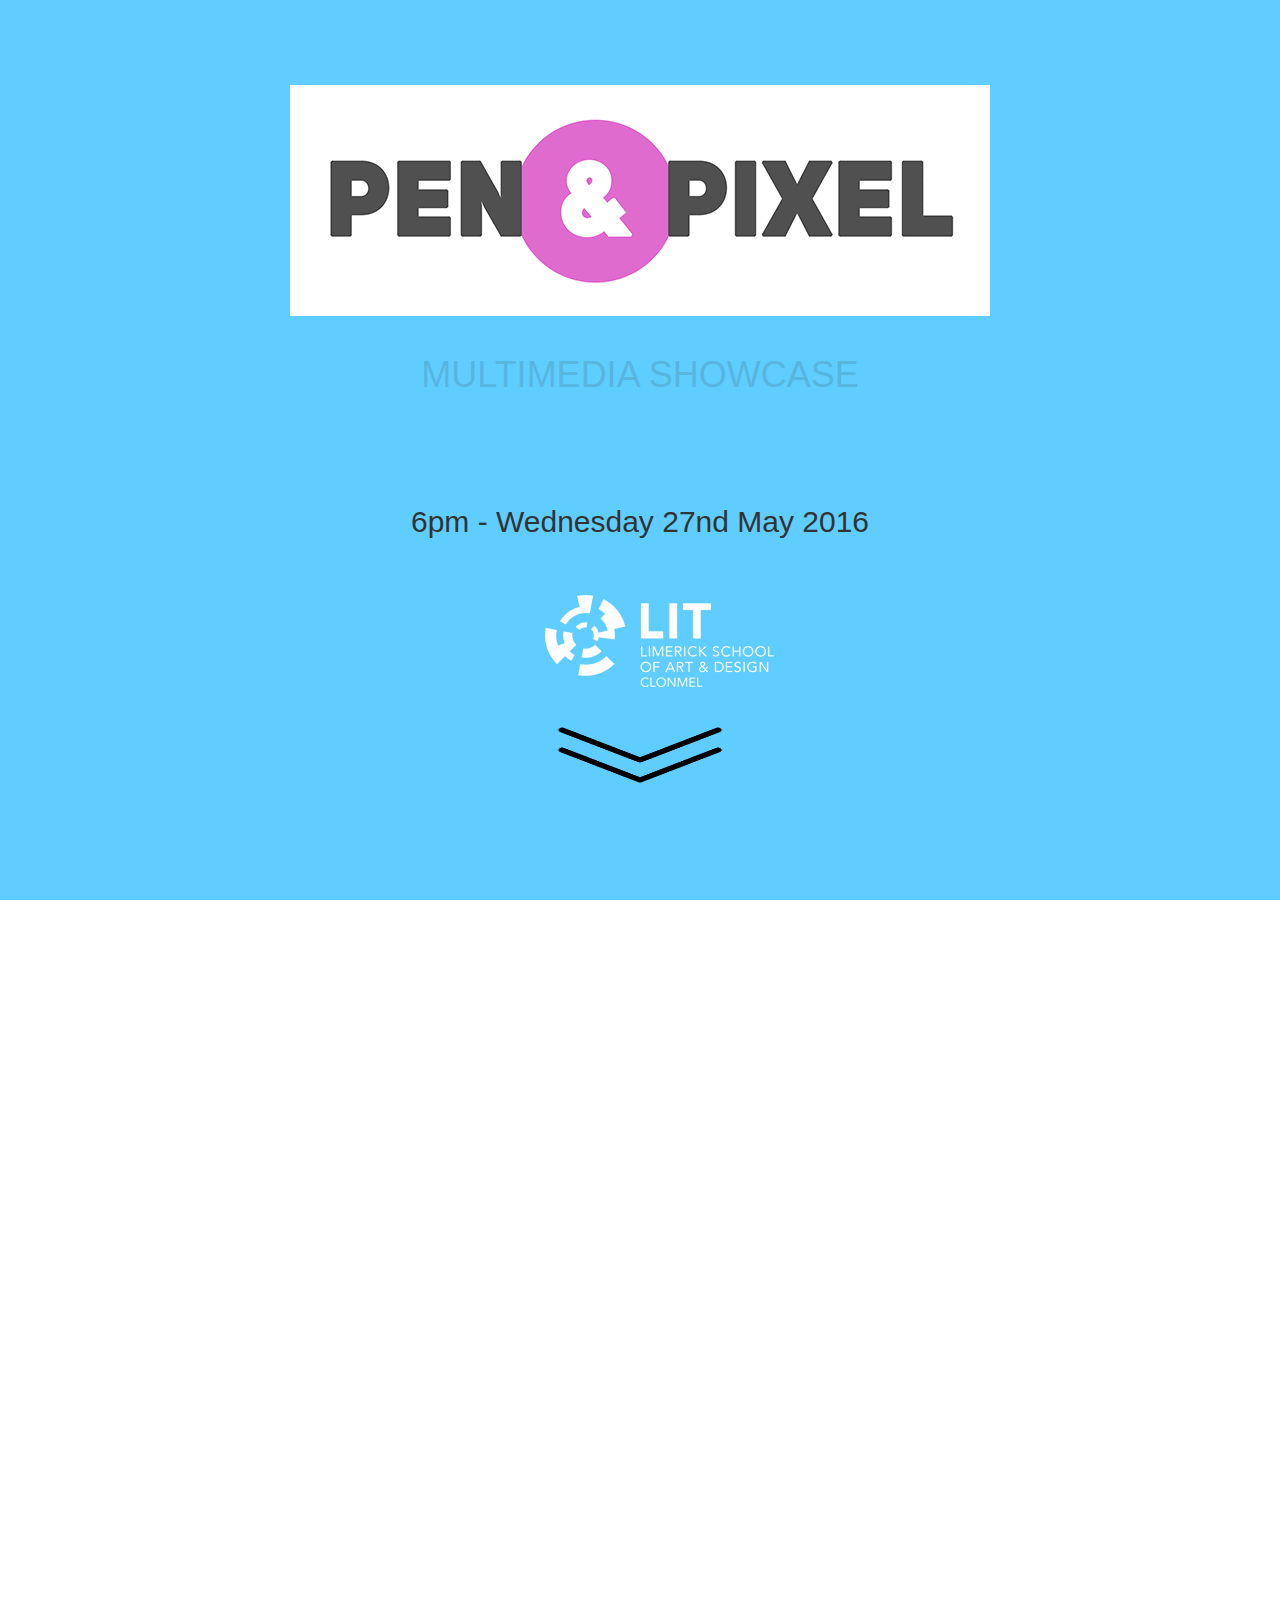
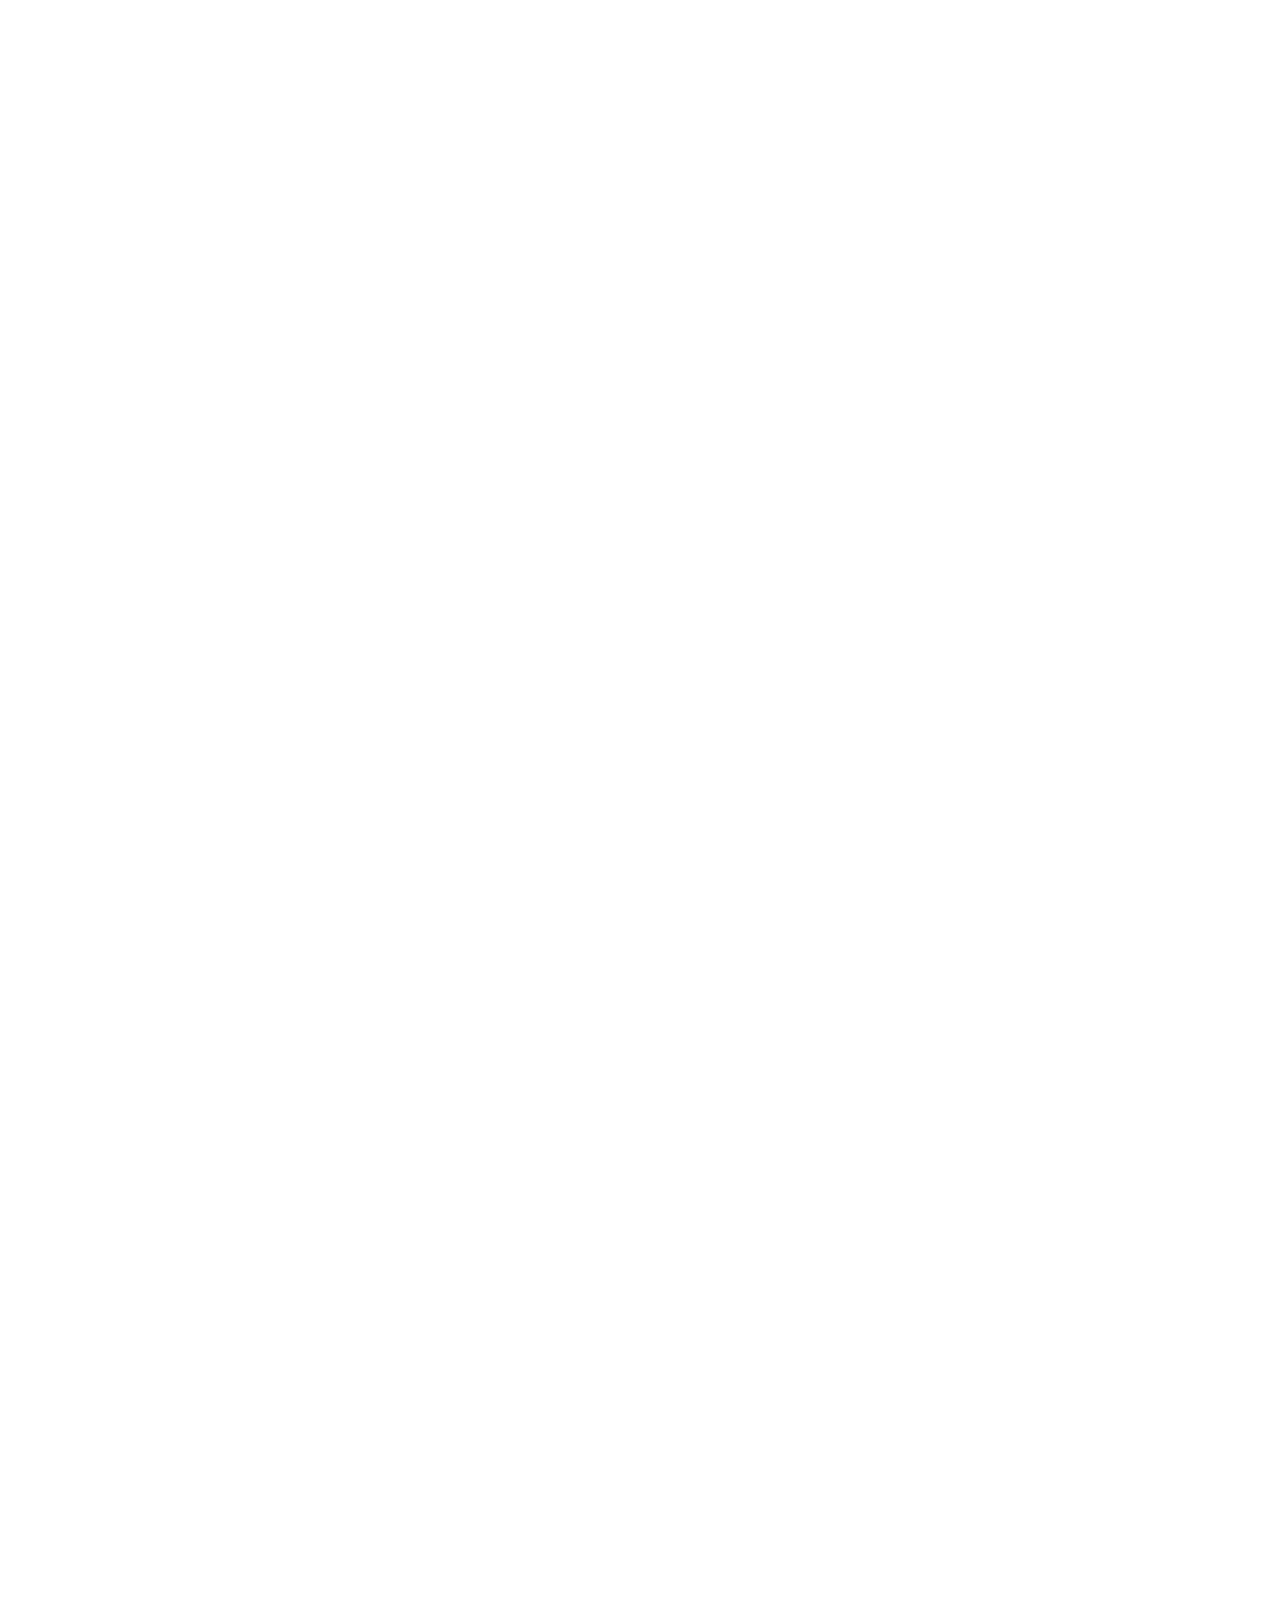
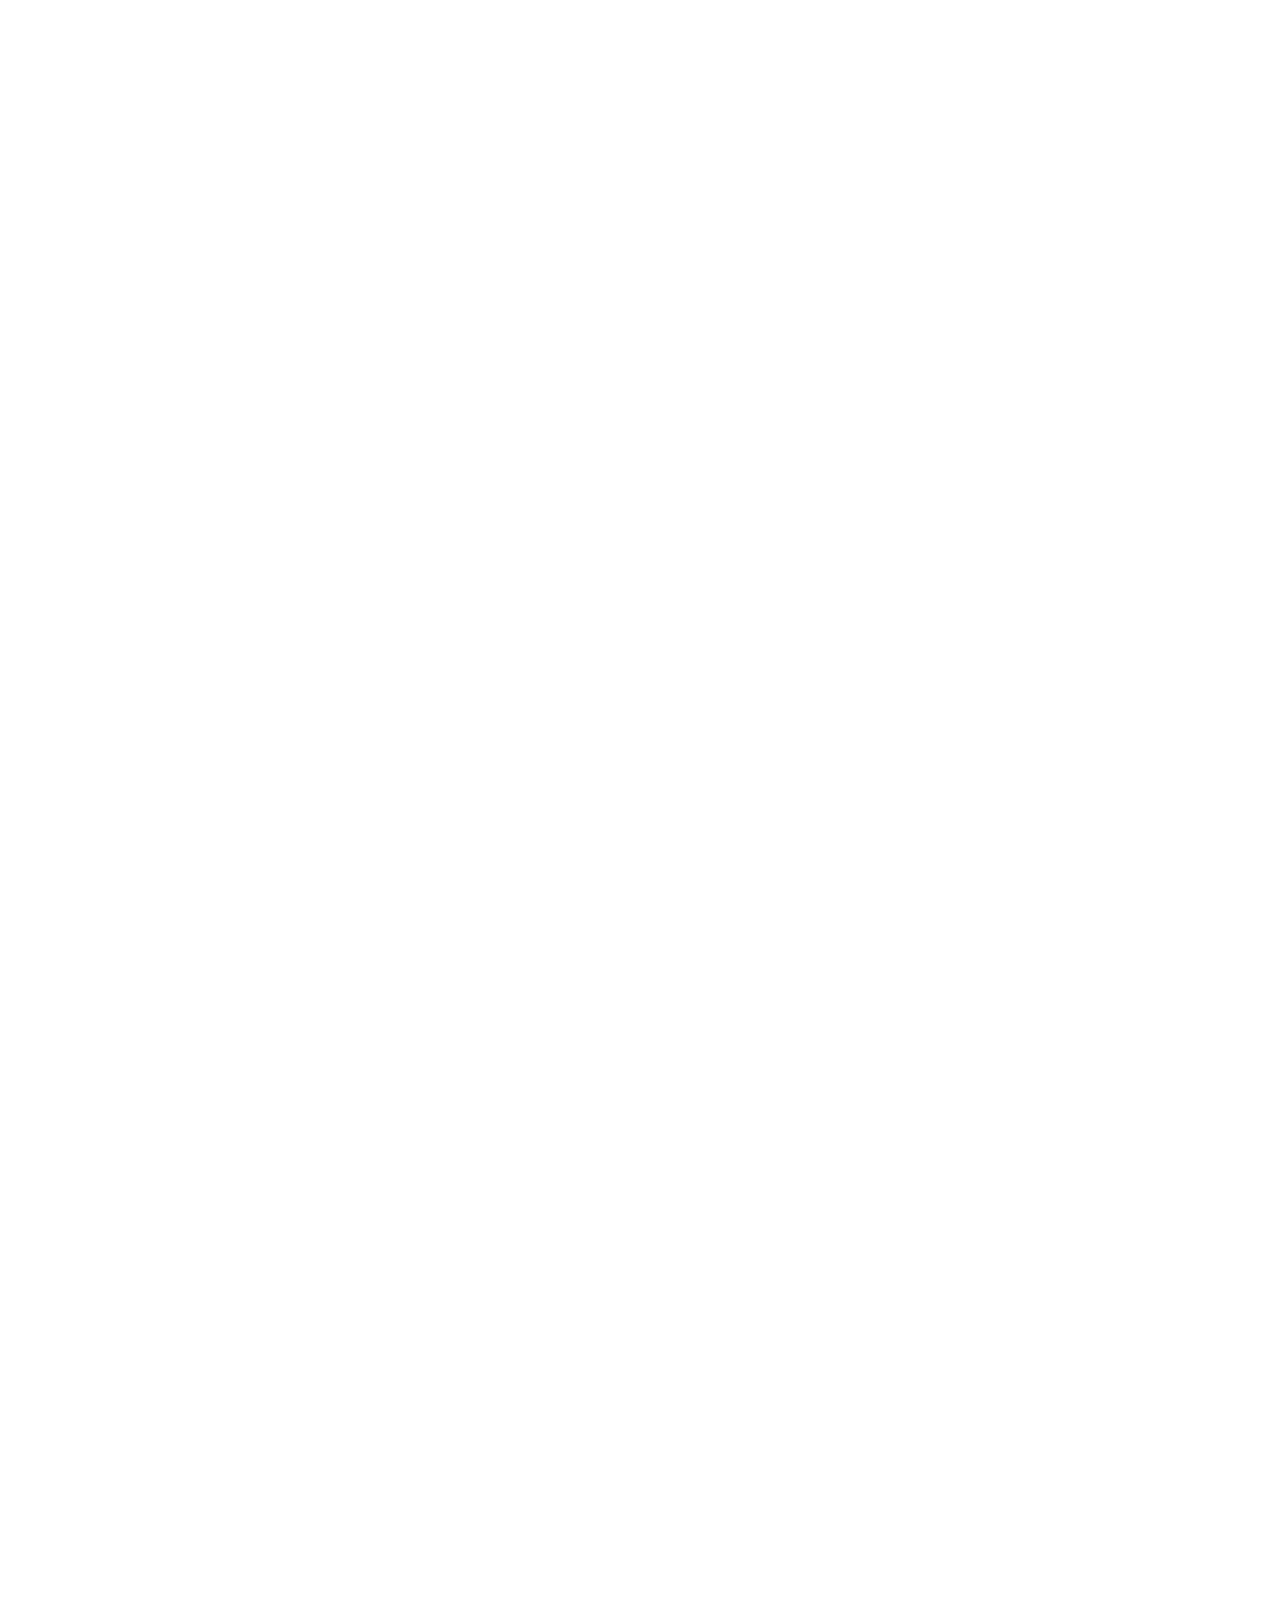
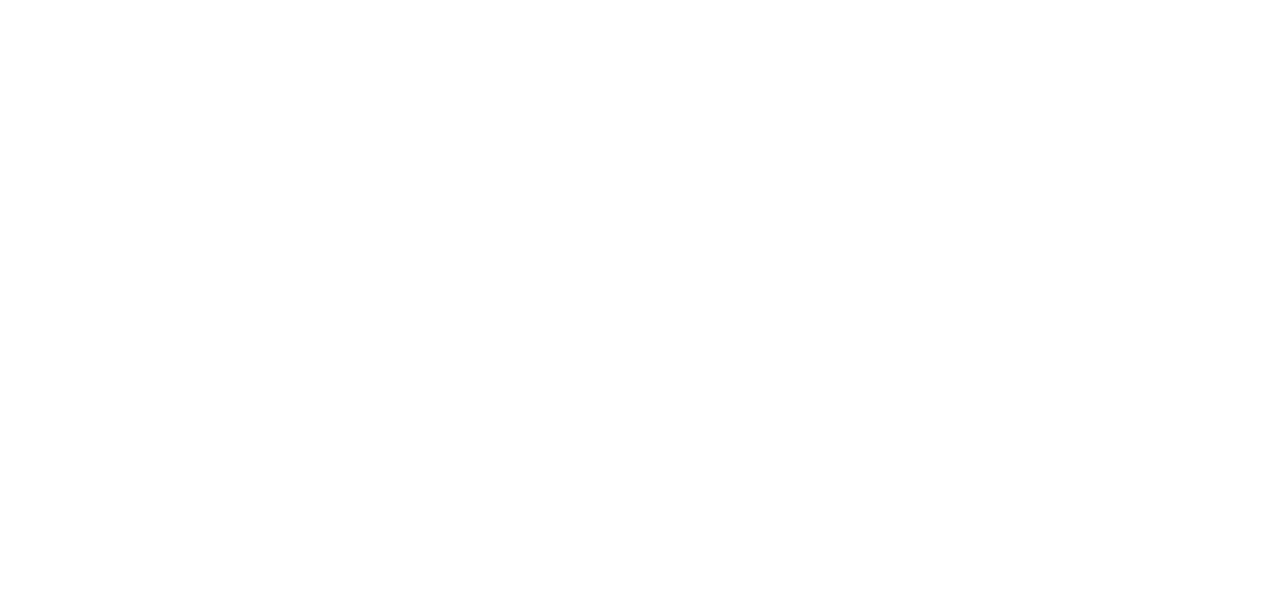
==== commit 321d2ca4: "k" ====
--- a/index.html
+++ b/index.html
@@ -1,117 +1,31 @@
-
 <!doctype html>
 <html>
+
 <head>
-<meta charset="utf-8">
-<title>Untitled Document</title>
-<meta name="viewport" content="width=device-width, initial-scale=1.0">
-
-<script src="js/jquery-2.2.0.min.js"></script>
-<!--<script src="http://code.jquery.com/jquery-latest.js" type="text/javascript"></script>-->
-
-
-
-<script src="js/isotope.min.js"></script>
-
-<script src="js/prettyPhoto/js/jquery.prettyPhoto.js"></script>
-<link rel="stylesheet" type="text/css" href="js/prettyPhoto/css/prettyPhoto.css">
-
-<script src="js/GreenSock/src/minified/plugins/CSSPlugin.min.js"></script>
-<script src="js/GreenSock/src/minified/TweenLite.min.js"></script>
-
-
-<script src="js/bootstrap/js/bootstrap.min.js"></script>
-<link rel="stylesheet" type="text/css" href="js/bootstrap/css/bootstrap.min.css">
-
-<script src="js/fullPage/jquery.fullPage.min.js"></script>
-<link rel="stylesheet" type="text/css" href="js/fullPage/jquery.fullPage.css">
-
-<script src="js/slimScroll/jquery.slimscroll.min.js"></script>
-
-
-<script>
-	$(document).ready(function(){
-		 $('#fullpage').fullpage({
-			 scrollOverflow: true,
-    sectionsColor: ['#5FCDFF', '#333D5A', '#D0D1D9', '#6AE6FF', '#79FCFF', '#55DAE8', '#29BAE8']
-	});
-	$("a[rel^='prettyPhoto']").prettyPhoto();
-	});
-
-
-$(window).load(function(){
-    var $container = $('.galleryContainer');
-    $container.isotope({
-        filter: '*',
-        animationOptions: {
-            duration: 750,
-            easing: 'linear',
-            queue: false
-        }
-    });
- 
-    $('.galleryFilter a').click(function(){
-        $('.galleryFilter .current').removeClass('current');
-        $(this).addClass('current');
- 
-        var selector = $(this).attr('data-filter');
-        $container.isotope({
-			itemSelector: '.grid-item',
-   			layoutMode: 'fitRows',
-            filter: selector,
-            animationOptions: {
-                duration: 750,
-                easing: 'linear',
-                queue: false
-            }
-         });
-         return false;
-    }); 
-});
-
-  (function(i,s,o,g,r,a,m){i['GoogleAnalyticsObject']=r;i[r]=i[r]||function(){
-  (i[r].q=i[r].q||[]).push(arguments)},i[r].l=1*new Date();a=s.createElement(o),
-  m=s.getElementsByTagName(o)[0];a.async=1;a.src=g;m.parentNode.insertBefore(a,m)
-  })(window,document,'script','//www.google-analytics.com/analytics.js','ga');
-
-  ga('create', 'UA-75881562-1', 'auto');
-  ga('send', 'pageview');
-
-
-</script>
-
-<script>
-window.onload=function(){
-var $logoanim = $('#logodiv');
-var $datetext = $('#datetext');
-var $ht1 = $('#headtext1');
-var $ht2 = $('#headtext2');
-
-
-
-TweenLite.to($datetext, 1, {scale: 1.3, delay: 6});
-TweenLite.to($datetext, 1, {scale: 0.8, delay: 7});
-TweenLite.to($datetext, 1, {scale: 1.3, delay: 8});
-TweenLite.to($datetext, 1, {scale: 0.8, delay: 9});
-TweenLite.to($datetext, 1, {scale: 1, delay: 10});
-
-TweenLite.to($ht1, 0, {opacity: 0});
-TweenLite.to($ht1, 3, {opacity: 1, delay: 0.5});
-
-TweenLite.to($ht2, 0, {opacity: 0});
-TweenLite.to($ht2, 5, {opacity: 1, delay: 3});
-};
-$(function(){
-    $('#galleryContainer').slimScroll({
-        height: '100%'
-    });
-});
-</script>
-
-
-
-
-<link href="styles.css" rel="stylesheet" type="text/css">
+    <meta charset="utf-8">
+    <title>Pen & Pixel</title>
+    <meta name="viewport" content="width=device-width, initial-scale=1.0">
+    <link href="styles.css" rel="stylesheet" type="text/css">
+    <script src="js/jquery-2.2.0.min.js"></script>
+    <!--<script src="http://code.jquery.com/jquery-latest.js" type="text/javascript"></script>-->
+
+    <script src="js/fullPage/jquery.fullPage.min.js"></script>
+    <link rel="stylesheet" type="text/css" href="js/fullPage/jquery.fullPage.css">
+
+    <script src="js/bootstrap/js/bootstrap.min.js"></script>
+    <link rel="stylesheet" type="text/css" href="js/bootstrap/css/bootstrap.min.css">
+
+    <script src="js/isotope.min.js"></script>
+
+    <script src="js/prettyPhoto/js/jquery.prettyPhoto.js"></script>
+    <link rel="stylesheet" type="text/css" href="js/prettyPhoto/css/prettyPhoto.css">
+
+    <script src="js/GreenSock/src/minified/plugins/CSSPlugin.min.js"></script>
+    <script src="js/GreenSock/src/minified/TweenLite.min.js"></script>
+
+
+    <script src="js/slimScroll/jquery.slimscroll.min.js"></script>
+
 </head>
 
 <body>
@@ -119,118 +33,310 @@
 
 
 
-<div id="content">
-<div id="fullpage">
-<div id="top" class="section">
-<div id="logodiv">
- <img src="submissions/p_and_p_header_new.png"" alt="" id="logo""/>
- </div>
-  <h1 id="headtext1">MULTIMEDIA SHOWCASE</h1>
-<h1 id="headtext2">LIT CLONMEL</h1>
-<br>
-<h2 id=datetext>6pm - Wednesday 27nd May 2016</h2>
-<br>
-<img src="submissions/litl_ogo.png" alt=""/>
- </div>
-<div id="gallery" class="section">
-<div class="galleryFilter">
- 
-    <a href="#" data-filter="*" class="current">All Categories</a>
-    <a href="#" data-filter=".filter-sound">Sound Design</a>
-    <a href="#" data-filter=".filter-video">Video/Projection/Kinetic Text</a>
-    <a href="#" data-filter=".filter-animation">Animation</a>
-    <a href="#" data-filter=".filter-apps">Web and Mobile Apps</a>
-    <a href="#" data-filter=".filter-games">Games</a>
-    <a href="#" data-filter=".filter-design">Graphic Design</a>
-    <a href="#" data-filter=".filter-photography">Photography</a>
-    <br>
- 
-</div>
- 
-<div class="galleryContainer">
-
-
- <div class=".grid-item filter-games">
- <a href="submissions/hi-res/5.jpg"rel="prettyPhoto[pp_gal]"><img src="submissions/5.jpg"/></a>
-</div>
-
-<div class=".grid-item filter-apps">
-<a href="submissions/hi-res/6.png"rel="prettyPhoto[pp_gal]"><img src="submissions/6.jpg"/></a>
-</div>
-
-<div class=".grid-item filter-games">
-<a href="submissions/hi-res/8.jpg"rel="prettyPhoto[pp_gal]"><img src="submissions/8.jpg"/></a>
-</div>
-
-<div class=".grid-item filter-photography">
-<a href="submissions/hi-res/11.jpg"rel="prettyPhoto[pp_gal]"><img src="submissions/11.jpg"/></a>
-</div>
-
-<div class=".grid-item filter-photography">
-<a href="submissions/hi-res/18.jpg"rel="prettyPhoto[pp_gal]"><img src="submissions/18.jpg"/></a>
-</div>
-
-<div class=".grid-item filter-sound">
-<a href="submissions/hi-res/19.jpg"rel="prettyPhoto[pp_gal]"><img src="submissions/19.jpg"/></a>
-</div>
-
-<div class=".grid-item filter-animation">
-<a href="submissions/hi-res/20.jpg"rel="prettyPhoto[pp_gal]"><img src="submissions/20.jpg"/></a>
-</div>
-
-<div class=".grid-item filter-design">
-<a href="submissions/hi-res/21.jpg"rel="prettyPhoto[pp_gal]"><img src="submissions/21.jpg"/></a>
-</div>
-
-<div class=".grid-item filter-apps">
-<a href="submissions/hi-res/22.jpg"rel="prettyPhoto[pp_gal]"><img src="submissions/22.jpg"/></a>
-</div>
-
-<div class=".grid-item filter-game">
-<a href="submissions/swfs/16.swf?width=792&amp;height=294"  rel="prettyPhoto[flash]"  ><img src="submissions/16.jpg"/></a>
-
-</div>
-
-<div class=".grid-item filter-video">
-<a href="http://www.youtube.com/watch?v=0Yzqj701sJ8" rel="prettyPhoto[video]" title=""><img src="submissions/youtube1.jpg" alt="YouTube" /></a>
-</div>
-
-<div class=".grid-item filter-video">
-<a href="http://vimeo.com/151397154" rel="prettyPhoto[video]" title=""><img src="submissions/vimeo1.jpg" alt="Vimeo" /></a>
-</div>
-
-</div>
-</div>
-<div id="sponsors" class="section">
-<h1>Our Sponsors</h1>
-  <img id="sponsor" src="images/opel.png" width="500" height="430" alt=""/>
-  <img id="sponsor" src="images/Coca-Cola.png" width="500" height="500" alt=""/></div>
-    <div id="about" class="section">
-    <p>LSAD - Clonmel showcases the talents of its students each year with an exhibition. The exhibition allows students to celebrate their creative talents, while showcasing them to the public. Each year the exhibition is organised by Creative Multimedia students, who are responsible for promoting and organising the exhibition. In the past the event has been known as Digital Expressions, the name has been changed to Pen & Pixel. It was felt that this new name better reflected the creative process of designing and then creating a piece of work. This year a particular emphasis has been placed on showcasing both digital and analog work, spanning the entire range of the multimedia sector. From photography to animation, from video to audio and everything in between. This year’s event will be taking place on the 27th of May at 6.00pm with all welcome.</p>
-    <h2>Courses</h2>
-    <h3>Creative Multimedia</h3>
-    <p>The programme is designed to provide you with advanced knowledge and skills in digital media, design and technology. This includes the design and development of interactive systems, the production of high quality digital media content and the application of digital media in the promotion of products and services. You will be introduced to a range of areas that reflect established and emerging industry best practice including graphic design, digital audio and video production, motion graphics, 2D and 3D digital animation, digital media technology, web and mobile application development, casual game development, social media, marketing, web advertising, web analytics and communications. An integral part of the programme is the industrial placement module in year 3 where learners are provided with the opportunity to work with an external organisation for three months. Learners can also choose to complete specialist streams in year 4 of the programme in areas such as Web Applications, Motion Design and Web Analytics & Advertising.</p>
-    <h3>Digital Animation Production</h3>
-    <p>The convergence of the technology, media and games industries has created the need for a new type of graduate who possesses a unique blend of artistic and technological skills. In this programme, you will learn how to create, design and develop 2D & 3D animation that meets the needs of a range of sectors in the creative industries. In addition to developing your artistic ability, you will acquire the necessary knowledge and skills to produce a range of digital media assets and the ability to publish these in a wide variety of formats. The programme provides advanced modules in both the creative and technical processes involved in producing computer-generated animation.</p>
-<h3>Game Art and Design</h3>
-<p>The continued growth and success of the games industry both nationally and internationally has created the need for creative graduates who possess a unique blend of artistic and technological skills. 
-​
-On the B.Sc (Honours) in Game Art and Design, you will learn how to create and develop high quality game content, design game levels and work with industry leading content creations tools, scripting languages and games engines. 
-
-In addition to developing your artistic ability, you will acquire the knowledge and skills to produce game content for various gaming applications and platforms.
-
-The programme provides advanced modules in both the creative and technical processes involved in producing game content and will also provide you with a foundation in the business and management of game projects.
-​​</p>
-</div>
-    <div id="find" class="section">
-    <iframe src="https://www.google.com/maps/embed?pb=!1m18!1m12!1m3!1d2436.375509592061!2d-7.707751184033547!3d52.36361075555952!2m3!1f0!2f0!3f0!3m2!1i1024!2i768!4f13.1!3m3!1m2!1s0x0000000000000000%3A0xe258de902f5f1b83!2sLIT+Clonmel!5e0!3m2!1sen!2sie!4v1459299992679" width="100%" height="70%" frameborder="0" style="border:0" allowfullscreen></iframe></div>
-    
-    <div id="contact" class="section" ><iframe src="https://docs.google.com/forms/d/19vXcYjtN3Ajs51EDQB3G5XO2dj40-UF-HAiSm4FX6zw/viewform?embedded=true" width="100%" height="100%" frameborder="0" marginheight="0" marginwidth="0">Loading...</iframe></div>
-
-
-
-</div>
-</div>
-
+    <div id="content">
+        <div id="fullpage">
+            <div id="top" class="section">
+                <div id="logodiv">
+                    <img src="submissions/p_and_p_header_new.png" " alt=" " class="center-block img-responsive" id="logo ""/>
+                </div>
+                <h1 id="headtext1">MULTIMEDIA SHOWCASE</h1>
+                <h1 id="headtext2">LIT CLONMEL</h1>
+                <br>
+                <h2 id=datetext>6pm - Wednesday 27nd May 2016</h2>
+                <br>
+                <img src="submissions/litl_ogo.png" alt="" />
+                <br>
+                <img src="images/down.png" width="170" height="120" alt="" /> </div>
+            <div id="gallery" class="section">
+                <div class="galleryFilter">
+
+                    <a href="#" data-filter="*" class="current">All Categories</a>
+                    <a href="#" data-filter=".filter-sound">Sound Design</a>
+                    <a href="#" data-filter=".filter-video">Video/Projection/Kinetic Text</a>
+                    <a href="#" data-filter=".filter-animation">Animation</a>
+                    <a href="#" data-filter=".filter-apps">Web and Mobile Apps</a>
+                    <a href="#" data-filter=".filter-games">Games</a>
+                    <a href="#" data-filter=".filter-design">Graphic Design</a>
+                    <a href="#" data-filter=".filter-photography">Photography</a>
+                    <br>
+                    <br>
+
+                </div>
+
+                <div class="galleryContainer">
+
+                    <div class=".grid-item filter-games">
+                        <a href="submissions/hi-res/5.jpg" rel="prettyPhoto[pp_gal]"><img src="submissions/5.jpg" /></a>
+                    </div>
+
+                    <div class=".grid-item filter-apps">
+                        <a href="submissions/hi-res/6.png" rel="prettyPhoto[pp_gal]"><img src="submissions/6.jpg" /></a>
+                    </div>
+
+                    <div class=".grid-item filter-games">
+                        <a href="submissions/hi-res/8.jpg" rel="prettyPhoto[pp_gal]"><img src="submissions/8.jpg" /></a>
+                    </div>
+
+                    <div class=".grid-item filter-photography">
+                        <a href="submissions/hi-res/11.jpg" rel="prettyPhoto[pp_gal]"><img src="submissions/11.jpg" /></a>
+                    </div>
+
+                    <div class=".grid-item filter-photography">
+                        <a href="submissions/hi-res/18.jpg" rel="prettyPhoto[pp_gal]"><img src="submissions/18.jpg" /></a>
+                    </div>
+
+                    <div class=".grid-item filter-sound">
+                        <a href="submissions/hi-res/19.jpg" rel="prettyPhoto[pp_gal]"><img src="submissions/19.jpg" /></a>
+                    </div>
+
+                    <div class=".grid-item filter-animation">
+                        <a href="submissions/hi-res/20.jpg" rel="prettyPhoto[pp_gal]"><img src="submissions/20.jpg" /></a>
+                    </div>
+
+                    <div class=".grid-item filter-design">
+                        <a href="submissions/hi-res/21.jpg" rel="prettyPhoto[pp_gal]"><img src="submissions/21.jpg" /></a>
+                    </div>
+
+                    <div class=".grid-item filter-apps">
+                        <a href="submissions/hi-res/22.jpg" rel="prettyPhoto[pp_gal]"><img src="submissions/22.jpg" /></a>
+                    </div>
+
+                    <div class=".grid-item filter-game">
+                        <a href="submissions/swfs/16.swf?width=792&amp;height=294" rel="prettyPhoto[flash]"><img src="submissions/16.jpg" /></a>
+
+                    </div>
+
+                    <div class=".grid-item filter-video">
+                        <a href="http://www.youtube.com/watch?v=0Yzqj701sJ8" rel="prettyPhoto[video]" title=""><img src="submissions/youtube1.jpg" alt="YouTube" /></a>
+                    </div>
+
+                    <div class=".grid-item filter-video">
+                        <a href="http://vimeo.com/151397154" rel="prettyPhoto[video]" title=""><img src="submissions/vimeo1.jpg" alt="Vimeo" /></a>
+                    </div>
+
+                    <div class=".grid-item filter-games">
+                        <a href="submissions/hi-res/5.jpg" rel="prettyPhoto[pp_gal]"><img src="submissions/5.jpg" /></a>
+                    </div>
+
+                    <div class=".grid-item filter-apps">
+                        <a href="submissions/hi-res/6.png" rel="prettyPhoto[pp_gal]"><img src="submissions/6.jpg" /></a>
+                    </div>
+
+                    <div class=".grid-item filter-games">
+                        <a href="submissions/hi-res/8.jpg" rel="prettyPhoto[pp_gal]"><img src="submissions/8.jpg" /></a>
+                    </div>
+
+                    <div class=".grid-item filter-photography">
+                        <a href="submissions/hi-res/11.jpg" rel="prettyPhoto[pp_gal]"><img src="submissions/11.jpg" /></a>
+                    </div>
+
+                    <div class=".grid-item filter-photography">
+                        <a href="submissions/hi-res/18.jpg" rel="prettyPhoto[pp_gal]"><img src="submissions/18.jpg" /></a>
+                    </div>
+
+                    <div class=".grid-item filter-sound">
+                        <a href="submissions/hi-res/19.jpg" rel="prettyPhoto[pp_gal]"><img src="submissions/19.jpg" /></a>
+                    </div>
+
+                    <div class=".grid-item filter-animation">
+                        <a href="submissions/hi-res/20.jpg" rel="prettyPhoto[pp_gal]"><img src="submissions/20.jpg" /></a>
+                    </div>
+
+                    <div class=".grid-item filter-design">
+                        <a href="submissions/hi-res/21.jpg" rel="prettyPhoto[pp_gal]"><img src="submissions/21.jpg" /></a>
+                    </div>
+
+                    <div class=".grid-item filter-apps">
+                        <a href="submissions/hi-res/22.jpg" rel="prettyPhoto[pp_gal]"><img src="submissions/22.jpg" /></a>
+                    </div>
+
+                    <div class=".grid-item filter-games">
+                        <a href="submissions/hi-res/5.jpg" rel="prettyPhoto[pp_gal]"><img src="submissions/5.jpg" /></a>
+                    </div>
+                    
+                      <div class=".grid-item filter-games">
+                        <a href="submissions/gif.gif" rel="prettyPhoto[pp_gal]"><img src="submissions/gif.gif" /></a>
+                    </div>
+
+                    <div class=".grid-item filter-apps">
+                        <a href="submissions/hi-res/6.png" rel="prettyPhoto[pp_gal]"><img src="submissions/6.jpg" /></a>
+                    </div>
+
+                    <div class=".grid-item filter-games">
+                        <a href="submissions/hi-res/8.jpg" rel="prettyPhoto[pp_gal]"><img src="submissions/8.jpg" /></a>
+                    </div>
+
+                    <div class=".grid-item filter-photography">
+                        <a href="submissions/hi-res/11.jpg" rel="prettyPhoto[pp_gal]"><img src="submissions/11.jpg" /></a>
+                    </div>
+
+                    <div class=".grid-item filter-photography">
+
+                        <a href="submissions/hi-res/18.jpg" rel="prettyPhoto[pp_gal]"><img src="submissions/18.jpg" /></a>
+                    </div>
+
+                    <div class=".grid-item filter-sound">
+                        <a href="submissions/hi-res/19.jpg" rel="prettyPhoto[pp_gal]"><img src="submissions/19.jpg" /></a>
+                    </div>
+
+                    <div class=".grid-item filter-animation">
+                        <a href="submissions/hi-res/20.jpg" rel="prettyPhoto[pp_gal]"><img src="submissions/20.jpg" /></a>
+                    </div>
+
+                    <div class=".grid-item filter-design">
+                        <a href="submissions/hi-res/21.jpg" rel="prettyPhoto[pp_gal]"><img src="submissions/21.jpg" /></a>
+                    </div>
+
+                    <div class=".grid-item filter-apps">
+                        <a href="submissions/hi-res/22.jpg" rel="prettyPhoto[pp_gal]"><img src="submissions/22.jpg" /></a>
+                    </div>
+
+
+
+                </div>
+            </div>
+            <div id="sponsors" class="section">
+                <div class="container">
+                    <h1>Our Sponsors</h1>
+                    <a href="http://www.opel.ie/"><img class="sponsor" src="images/opel.png" width="500" height="430" alt="" /></a>
+                    <a href="http://www.coca-cola.ie/"><img class="sponsor" src="images/Coca-Cola.png" width="500" height="500" alt="" /></a>
+                </div>
+            </div>
+            <div id="about" class="section">
+                <div class="container">
+                    <h1>About LIT Clonmel</h1>
+                    <p>LSAD - Clonmel showcases the talents of its students each year with an exhibition. The exhibition allows students to celebrate their creative talents, while showcasing them to the public. Each year the exhibition is organised by Creative Multimedia students, who are responsible for promoting and organising the exhibition. In the past the event has been known as Digital Expressions, the name has been changed to Pen & Pixel. It was felt that this new name better reflected the creative process of designing and then creating a piece of work. This year a particular emphasis has been placed on showcasing both digital and analog work, spanning the entire range of the multimedia sector. From photography to animation, from video to audio and everything in between. This year’s event will be taking place on the 27th of May at 6.00pm with all welcome.</p>
+                    <h2>Courses</h2>
+                    <h3>Creative Multimedia</h3>
+                    <p>The programme is designed to provide you with advanced knowledge and skills in digital media, design and technology. This includes the design and development of interactive systems, the production of high quality digital media content and the application of digital media in the promotion of products and services. You will be introduced to a range of areas that reflect established and emerging industry best practice including graphic design, digital audio and video production, motion graphics, 2D and 3D digital animation, digital media technology, web and mobile application development, casual game development, social media, marketing, web advertising, web analytics and communications. An integral part of the programme is the industrial placement module in year 3 where learners are provided with the opportunity to work with an external organisation for three months. Learners can also choose to complete specialist streams in year 4 of the programme in areas such as Web Applications, Motion Design and Web Analytics & Advertising.</p>
+                    <h3>Digital Animation Production</h3>
+                    <p>The convergence of the technology, media and games industries has created the need for a new type of graduate who possesses a unique blend of artistic and technological skills. In this programme, you will learn how to create, design and develop 2D & 3D animation that meets the needs of a range of sectors in the creative industries. In addition to developing your artistic ability, you will acquire the necessary knowledge and skills to produce a range of digital media assets and the ability to publish these in a wide variety of formats. The programme provides advanced modules in both the creative and technical processes involved in producing computer-generated animation.</p>
+                    <h3>Game Art and Design</h3>
+                    <p>The continued growth and success of the games industry both nationally and internationally has created the need for creative graduates who possess a unique blend of artistic and technological skills. ​ On the B.Sc (Honours) in Game Art and Design, you will learn how to create and develop high quality game content, design game levels and work with industry leading content creations tools, scripting languages and games engines. In addition to developing your artistic ability, you will acquire the knowledge and skills to produce game content for various gaming applications and platforms. The programme provides advanced modules in both the creative and technical processes involved in producing game content and will also provide you with a foundation in the business and management of game projects. ​​
+                    </p>
+                </div>
+            </div>
+            <div id="find" class="section">
+                <h1>Where to Find Us</h1>
+                <iframe src="https://www.google.com/maps/embed?pb=!1m18!1m12!1m3!1d2436.375509592061!2d-7.707751184033547!3d52.36361075555952!2m3!1f0!2f0!3f0!3m2!1i1024!2i768!4f13.1!3m3!1m2!1s0x0000000000000000%3A0xe258de902f5f1b83!2sLIT+Clonmel!5e0!3m2!1sen!2sie!4v1459299992679" width="100%" height="70%" frameborder="0" style="border:0" allowfullscreen></iframe></div>
+
+            <div id="contact" class="section"><iframe src="https://docs.google.com/forms/d/19vXcYjtN3Ajs51EDQB3G5XO2dj40-UF-HAiSm4FX6zw/viewform?embedded=true" width="100%" height="100%" frameborder="0" marginheight="0" marginwidth="0">Loading...</iframe></div>
+
+
+
+        </div>
+    </div>
+    <script>
+        $(document).ready(function() {
+            $('#fullpage').fullpage({
+                scrollOverflow: true,
+                sectionsColor: ['#5FCDFF', '#333D5A', '#29BAE8', '#6AE6FF', '#D0D1D9', '#55DAE8', '#29BAE8']
+            });
+            $("a[rel^='prettyPhoto']").prettyPhoto();
+        });
+
+
+        $(window).load(function() {
+            var $container = $('.galleryContainer');
+            $container.isotope({
+                filter: '*',
+                animationOptions: {
+                    duration: 750,
+                    easing: 'linear',
+                    queue: false
+                }
+            });
+
+            $('.galleryFilter a').click(function() {
+                $('.galleryFilter .current').removeClass('current');
+                $(this).addClass('current');
+
+                var selector = $(this).attr('data-filter');
+                $container.isotope({
+                    itemSelector: '.grid-item',
+                    layoutMode: 'fitRows',
+                    filter: selector,
+                    animationOptions: {
+                        duration: 750,
+                        easing: 'linear',
+                        queue: false
+                    }
+                });
+                return false;
+            });
+        });
+
+        (function(i, s, o, g, r, a, m) {
+            i['GoogleAnalyticsObject'] = r;
+            i[r] = i[r] || function() {
+                (i[r].q = i[r].q || []).push(arguments)
+            }, i[r].l = 1 * new Date();
+            a = s.createElement(o),
+                m = s.getElementsByTagName(o)[0];
+            a.async = 1;
+            a.src = g;
+            m.parentNode.insertBefore(a, m)
+        })(window, document, 'script', '//www.google-analytics.com/analytics.js', 'ga');
+
+        ga('create', 'UA-75881562-1', 'auto');
+        ga('send', 'pageview');
+    </script>
+
+    <script>
+        window.onload = function() {
+            var $logoanim = $('#logo');
+            var $datetext = $('#datetext');
+            var $ht1 = $('#headtext1');
+            var $ht2 = $('#headtext2');
+
+
+
+            TweenLite.to($datetext, 1, {
+                scale: 1.3,
+                delay: 1
+            });
+            TweenLite.to($datetext, 1, {
+                scale: 0.8,
+                delay: 2
+            });
+            TweenLite.to($datetext, 1, {
+                scale: 1.3,
+                delay: 3
+            });
+            TweenLite.to($datetext, 1, {
+                scale: 0.8,
+                delay: 4
+            });
+            TweenLite.to($datetext, 1, {
+                scale: 1,
+                delay: 5
+            });
+
+            TweenLite.to($ht1, 0, {
+                opacity: 0
+            });
+            TweenLite.to($ht1, 3, {
+                opacity: 1,
+                delay: 0.5
+            });
+
+            TweenLite.to($ht2, 0, {
+                opacity: 0
+            });
+            TweenLite.to($ht2, 5, {
+                opacity: 1,
+                delay: 1.5
+            });
+			TweenLite.fromTo($logoanim, 2, {
+				y: '0%'}, 
+				{y: '20%'
+				});
+        };
+        $(function() {
+            $('#galleryContainer').slimScroll({
+                height: '100%'            });
+        });
+    </script>
 </body>
-</html>
+
+</html>--- a/styles.css
+++ b/styles.css
@@ -1,10 +1,4 @@
 @charset "utf-8";
-#sponsors {
-	text-align: center;
-}
-
-
-
 @media only screen and (min-device-width : 320px) and (max-device-width : 480px) {
 
 /* Mobile */
@@ -12,9 +6,6 @@
   width: 350px;
   height: 115px;
 }
-#sponsor {
-  width: 150px;
-  height: 150px;
 }
 
 .galleryContainer img {
@@ -25,9 +16,6 @@
 }
 @media only screen and (min-device-width : 768px) and (max-device-width : 1024px) {
 /* Tablet */
-#sponsor {
-  width: 250px;
-  height: 250px;
 }
 .galleryContainer img {
 width: 120px;
@@ -83,35 +71,16 @@
     -moz-transition-property: -moz-transform, opacity;
     transition-property: transform, opacity;
 }
-.grid-item {
-  position: relative;
-  float: left;
-  width: 100px;
-  height: 100px;
-  margin: 5px;
-  padding: 10px;
-  background: #888;
-  color: #262524;
-}
 
-.grid-item > * {
-  margin: 0;
-  padding: 0;
-}
 html, body {
   height: 100%;
 }
 body {
   background-color: #262626;
-  font-family: 'Open Sans', sans-serif;
+ font-family: Gotham, "Helvetica Neue", Helvetica, Arial, sans-serif;
   overflow: hidden;
 }
-/*h1 {
-  font-size: 16px;
-  width: 300px;
-  color: #838484;
-  font-weight: 300;
-  text-align: center;*/
+
   span {
     color: #89c540;
   }
@@ -137,3 +106,17 @@
 	margin-left: 5%;
 	margin-right: 5%;
 }
+#sponsors {
+	text-align: center;
+}
+#find h1 {
+	text-align: center;
+	padding-bottom: 5%;
+}
+#about {
+	text-align: center;
+
+}
+h1 {
+	font-size: 40px;
+}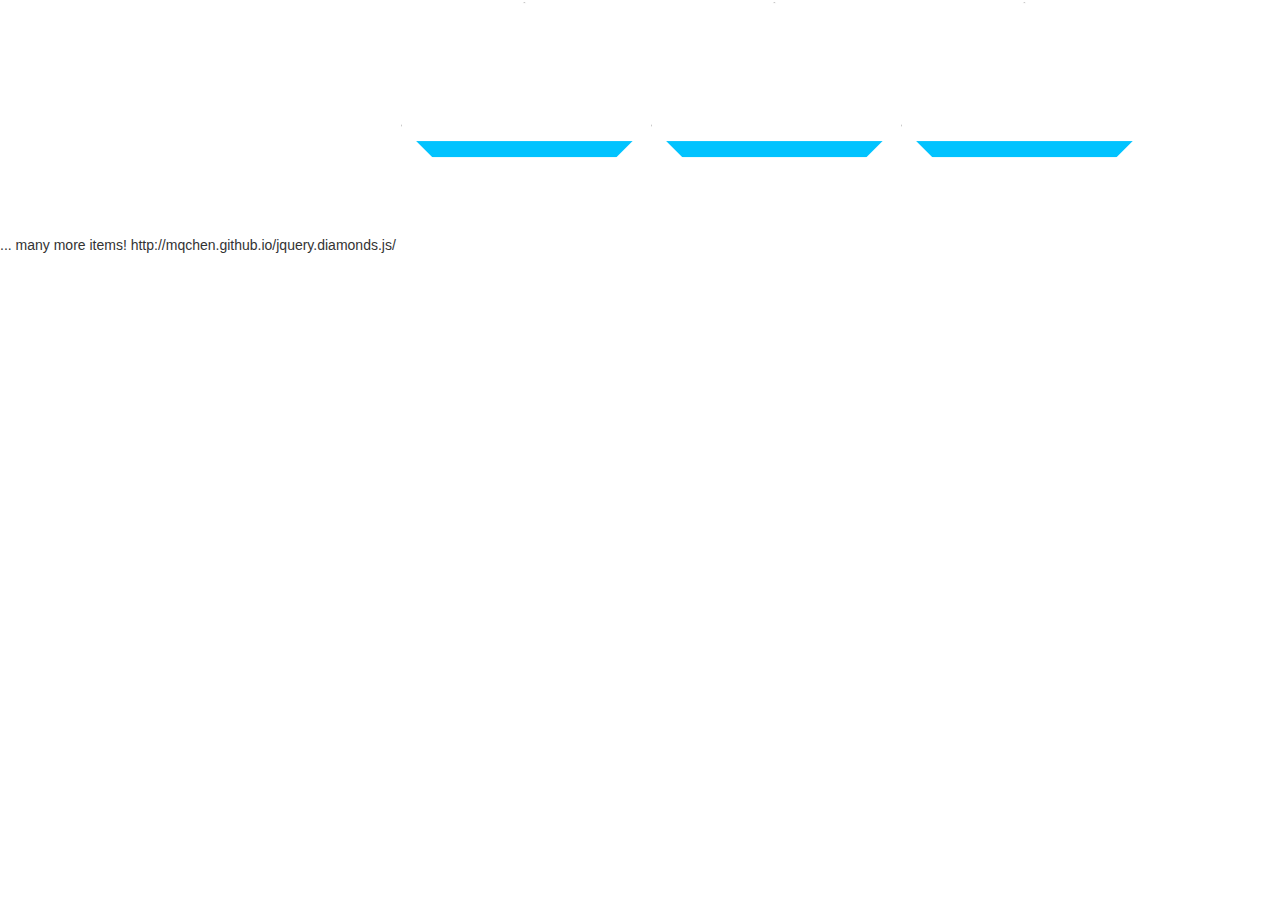
==== commit 694069c9: "kj" ====
--- a/index.html
+++ b/index.html
@@ -1,342 +1,46 @@
 <!doctype html>
 <html>
+<head>
+<meta charset="utf-8">
+<title>Stacey Burns</title>
+<link rel="stylesheet" type="text/css" href="js/bootstrap/css/bootstrap.min.css" />
+<link rel="stylesheet" type="text/css" href="js/diamonds.js/src/diamonds.css" />
+<link href="styles.css" rel="stylesheet" type="text/css">
 
-<head>
-    <meta charset="utf-8">
-    <title>Pen & Pixel</title>
-    <meta name="viewport" content="width=device-width, initial-scale=1.0">
-    <link href="styles.css" rel="stylesheet" type="text/css">
-    <script src="js/jquery-2.2.0.min.js"></script>
-    <!--<script src="http://code.jquery.com/jquery-latest.js" type="text/javascript"></script>-->
-
-    <script src="js/fullPage/jquery.fullPage.min.js"></script>
-    <link rel="stylesheet" type="text/css" href="js/fullPage/jquery.fullPage.css">
-
-    <script src="js/bootstrap/js/bootstrap.min.js"></script>
-    <link rel="stylesheet" type="text/css" href="js/bootstrap/css/bootstrap.min.css">
-
-    <script src="js/isotope.min.js"></script>
-
-    <script src="js/prettyPhoto/js/jquery.prettyPhoto.js"></script>
-    <link rel="stylesheet" type="text/css" href="js/prettyPhoto/css/prettyPhoto.css">
-
-    <script src="js/GreenSock/src/minified/plugins/CSSPlugin.min.js"></script>
-    <script src="js/GreenSock/src/minified/TweenLite.min.js"></script>
-
-
-    <script src="js/slimScroll/jquery.slimscroll.min.js"></script>
-
+<meta name="viewport" content="width=device-width, initial-scale=1">
 </head>
 
 <body>
 
+<div class="diamondswrap">
+    <a href="#" class="item">
+    <img src="images/car diamond1.png" width="297" height="297" alt=""/> </a>
+    <a href="#" class="item">
+<img src="images/car diamond2.png" width="297" height="297" alt=""/> </a>
+    </a>
+    <a href="#" class="item">
+<img src="images/car diamond3.png" width="297" height="297" alt=""/> </a>
+    </a>
+    ... many more items!
+    http://mqchen.github.io/jquery.diamonds.js/
+</div>
 
 
 
-    <div id="content">
-        <div id="fullpage">
-            <div id="top" class="section">
-                <div id="logodiv">
-                    <img src="submissions/p_and_p_header_new.png" " alt=" " class="center-block img-responsive" id="logo ""/>
-                </div>
-                <h1 id="headtext1">MULTIMEDIA SHOWCASE</h1>
-                <h1 id="headtext2">LIT CLONMEL</h1>
-                <br>
-                <h2 id=datetext>6pm - Wednesday 27nd May 2016</h2>
-                <br>
-                <img src="submissions/litl_ogo.png" alt="" />
-                <br>
-                <img src="images/down.png" width="170" height="120" alt="" /> </div>
-            <div id="gallery" class="section">
-                <div class="galleryFilter">
-
-                    <a href="#" data-filter="*" class="current">All Categories</a>
-                    <a href="#" data-filter=".filter-sound">Sound Design</a>
-                    <a href="#" data-filter=".filter-video">Video/Projection/Kinetic Text</a>
-                    <a href="#" data-filter=".filter-animation">Animation</a>
-                    <a href="#" data-filter=".filter-apps">Web and Mobile Apps</a>
-                    <a href="#" data-filter=".filter-games">Games</a>
-                    <a href="#" data-filter=".filter-design">Graphic Design</a>
-                    <a href="#" data-filter=".filter-photography">Photography</a>
-                    <br>
-                    <br>
-
-                </div>
-
-                <div class="galleryContainer">
-
-                    <div class=".grid-item filter-games">
-                        <a href="submissions/hi-res/5.jpg" rel="prettyPhoto[pp_gal]"><img src="submissions/5.jpg" /></a>
-                    </div>
-
-                    <div class=".grid-item filter-apps">
-                        <a href="submissions/hi-res/6.png" rel="prettyPhoto[pp_gal]"><img src="submissions/6.jpg" /></a>
-                    </div>
-
-                    <div class=".grid-item filter-games">
-                        <a href="submissions/hi-res/8.jpg" rel="prettyPhoto[pp_gal]"><img src="submissions/8.jpg" /></a>
-                    </div>
-
-                    <div class=".grid-item filter-photography">
-                        <a href="submissions/hi-res/11.jpg" rel="prettyPhoto[pp_gal]"><img src="submissions/11.jpg" /></a>
-                    </div>
-
-                    <div class=".grid-item filter-photography">
-                        <a href="submissions/hi-res/18.jpg" rel="prettyPhoto[pp_gal]"><img src="submissions/18.jpg" /></a>
-                    </div>
-
-                    <div class=".grid-item filter-sound">
-                        <a href="submissions/hi-res/19.jpg" rel="prettyPhoto[pp_gal]"><img src="submissions/19.jpg" /></a>
-                    </div>
-
-                    <div class=".grid-item filter-animation">
-                        <a href="submissions/hi-res/20.jpg" rel="prettyPhoto[pp_gal]"><img src="submissions/20.jpg" /></a>
-                    </div>
-
-                    <div class=".grid-item filter-design">
-                        <a href="submissions/hi-res/21.jpg" rel="prettyPhoto[pp_gal]"><img src="submissions/21.jpg" /></a>
-                    </div>
-
-                    <div class=".grid-item filter-apps">
-                        <a href="submissions/hi-res/22.jpg" rel="prettyPhoto[pp_gal]"><img src="submissions/22.jpg" /></a>
-                    </div>
-
-                    <div class=".grid-item filter-game">
-                        <a href="submissions/swfs/16.swf?width=792&amp;height=294" rel="prettyPhoto[flash]"><img src="submissions/16.jpg" /></a>
-
-                    </div>
-
-                    <div class=".grid-item filter-video">
-                        <a href="http://www.youtube.com/watch?v=0Yzqj701sJ8" rel="prettyPhoto[video]" title=""><img src="submissions/youtube1.jpg" alt="YouTube" /></a>
-                    </div>
-
-                    <div class=".grid-item filter-video">
-                        <a href="http://vimeo.com/151397154" rel="prettyPhoto[video]" title=""><img src="submissions/vimeo1.jpg" alt="Vimeo" /></a>
-                    </div>
-
-                    <div class=".grid-item filter-games">
-                        <a href="submissions/hi-res/5.jpg" rel="prettyPhoto[pp_gal]"><img src="submissions/5.jpg" /></a>
-                    </div>
-
-                    <div class=".grid-item filter-apps">
-                        <a href="submissions/hi-res/6.png" rel="prettyPhoto[pp_gal]"><img src="submissions/6.jpg" /></a>
-                    </div>
-
-                    <div class=".grid-item filter-games">
-                        <a href="submissions/hi-res/8.jpg" rel="prettyPhoto[pp_gal]"><img src="submissions/8.jpg" /></a>
-                    </div>
-
-                    <div class=".grid-item filter-photography">
-                        <a href="submissions/hi-res/11.jpg" rel="prettyPhoto[pp_gal]"><img src="submissions/11.jpg" /></a>
-                    </div>
-
-                    <div class=".grid-item filter-photography">
-                        <a href="submissions/hi-res/18.jpg" rel="prettyPhoto[pp_gal]"><img src="submissions/18.jpg" /></a>
-                    </div>
-
-                    <div class=".grid-item filter-sound">
-                        <a href="submissions/hi-res/19.jpg" rel="prettyPhoto[pp_gal]"><img src="submissions/19.jpg" /></a>
-                    </div>
-
-                    <div class=".grid-item filter-animation">
-                        <a href="submissions/hi-res/20.jpg" rel="prettyPhoto[pp_gal]"><img src="submissions/20.jpg" /></a>
-                    </div>
-
-                    <div class=".grid-item filter-design">
-                        <a href="submissions/hi-res/21.jpg" rel="prettyPhoto[pp_gal]"><img src="submissions/21.jpg" /></a>
-                    </div>
-
-                    <div class=".grid-item filter-apps">
-                        <a href="submissions/hi-res/22.jpg" rel="prettyPhoto[pp_gal]"><img src="submissions/22.jpg" /></a>
-                    </div>
-
-                    <div class=".grid-item filter-games">
-                        <a href="submissions/hi-res/5.jpg" rel="prettyPhoto[pp_gal]"><img src="submissions/5.jpg" /></a>
-                    </div>
-                    
-                      <div class=".grid-item filter-games">
-                        <a href="submissions/gif.gif" rel="prettyPhoto[pp_gal]"><img src="submissions/gif.gif" /></a>
-                    </div>
-
-                    <div class=".grid-item filter-apps">
-                        <a href="submissions/hi-res/6.png" rel="prettyPhoto[pp_gal]"><img src="submissions/6.jpg" /></a>
-                    </div>
-
-                    <div class=".grid-item filter-games">
-                        <a href="submissions/hi-res/8.jpg" rel="prettyPhoto[pp_gal]"><img src="submissions/8.jpg" /></a>
-                    </div>
-
-                    <div class=".grid-item filter-photography">
-                        <a href="submissions/hi-res/11.jpg" rel="prettyPhoto[pp_gal]"><img src="submissions/11.jpg" /></a>
-                    </div>
-
-                    <div class=".grid-item filter-photography">
-
-                        <a href="submissions/hi-res/18.jpg" rel="prettyPhoto[pp_gal]"><img src="submissions/18.jpg" /></a>
-                    </div>
-
-                    <div class=".grid-item filter-sound">
-                        <a href="submissions/hi-res/19.jpg" rel="prettyPhoto[pp_gal]"><img src="submissions/19.jpg" /></a>
-                    </div>
-
-                    <div class=".grid-item filter-animation">
-                        <a href="submissions/hi-res/20.jpg" rel="prettyPhoto[pp_gal]"><img src="submissions/20.jpg" /></a>
-                    </div>
-
-                    <div class=".grid-item filter-design">
-                        <a href="submissions/hi-res/21.jpg" rel="prettyPhoto[pp_gal]"><img src="submissions/21.jpg" /></a>
-                    </div>
-
-                    <div class=".grid-item filter-apps">
-                        <a href="submissions/hi-res/22.jpg" rel="prettyPhoto[pp_gal]"><img src="submissions/22.jpg" /></a>
-                    </div>
 
 
 
-                </div>
-            </div>
-            <div id="sponsors" class="section">
-                <div class="container">
-                    <h1>Our Sponsors</h1>
-                    <a href="http://www.opel.ie/"><img class="sponsor" src="images/opel.png" width="500" height="430" alt="" /></a>
-                    <a href="http://www.coca-cola.ie/"><img class="sponsor" src="images/Coca-Cola.png" width="500" height="500" alt="" /></a>
-                </div>
-            </div>
-            <div id="about" class="section">
-                <div class="container">
-                    <h1>About LIT Clonmel</h1>
-                    <p>LSAD - Clonmel showcases the talents of its students each year with an exhibition. The exhibition allows students to celebrate their creative talents, while showcasing them to the public. Each year the exhibition is organised by Creative Multimedia students, who are responsible for promoting and organising the exhibition. In the past the event has been known as Digital Expressions, the name has been changed to Pen & Pixel. It was felt that this new name better reflected the creative process of designing and then creating a piece of work. This year a particular emphasis has been placed on showcasing both digital and analog work, spanning the entire range of the multimedia sector. From photography to animation, from video to audio and everything in between. This year’s event will be taking place on the 27th of May at 6.00pm with all welcome.</p>
-                    <h2>Courses</h2>
-                    <h3>Creative Multimedia</h3>
-                    <p>The programme is designed to provide you with advanced knowledge and skills in digital media, design and technology. This includes the design and development of interactive systems, the production of high quality digital media content and the application of digital media in the promotion of products and services. You will be introduced to a range of areas that reflect established and emerging industry best practice including graphic design, digital audio and video production, motion graphics, 2D and 3D digital animation, digital media technology, web and mobile application development, casual game development, social media, marketing, web advertising, web analytics and communications. An integral part of the programme is the industrial placement module in year 3 where learners are provided with the opportunity to work with an external organisation for three months. Learners can also choose to complete specialist streams in year 4 of the programme in areas such as Web Applications, Motion Design and Web Analytics & Advertising.</p>
-                    <h3>Digital Animation Production</h3>
-                    <p>The convergence of the technology, media and games industries has created the need for a new type of graduate who possesses a unique blend of artistic and technological skills. In this programme, you will learn how to create, design and develop 2D & 3D animation that meets the needs of a range of sectors in the creative industries. In addition to developing your artistic ability, you will acquire the necessary knowledge and skills to produce a range of digital media assets and the ability to publish these in a wide variety of formats. The programme provides advanced modules in both the creative and technical processes involved in producing computer-generated animation.</p>
-                    <h3>Game Art and Design</h3>
-                    <p>The continued growth and success of the games industry both nationally and internationally has created the need for creative graduates who possess a unique blend of artistic and technological skills. ​ On the B.Sc (Honours) in Game Art and Design, you will learn how to create and develop high quality game content, design game levels and work with industry leading content creations tools, scripting languages and games engines. In addition to developing your artistic ability, you will acquire the knowledge and skills to produce game content for various gaming applications and platforms. The programme provides advanced modules in both the creative and technical processes involved in producing game content and will also provide you with a foundation in the business and management of game projects. ​​
-                    </p>
-                </div>
-            </div>
-            <div id="find" class="section">
-                <h1>Where to Find Us</h1>
-                <iframe src="https://www.google.com/maps/embed?pb=!1m18!1m12!1m3!1d2436.375509592061!2d-7.707751184033547!3d52.36361075555952!2m3!1f0!2f0!3f0!3m2!1i1024!2i768!4f13.1!3m3!1m2!1s0x0000000000000000%3A0xe258de902f5f1b83!2sLIT+Clonmel!5e0!3m2!1sen!2sie!4v1459299992679" width="100%" height="70%" frameborder="0" style="border:0" allowfullscreen></iframe></div>
+<script src="js/jquery-3.1.0.min.js"></script>
+<script type="text/javascript" src="js/bootstrap/js/bootstrap.min.js"></script>
+<script type="text/javascript" src="js/diamonds.js/src/jquery.diamonds.js"></script>
+<script>
+$(document).ready(function() {
+		$(".diamondswrap").diamonds({
+    	size: 250, // Size of the squares
+   		gap: 1 // Pixels between squares
+});
+});
+</script>
 
-            <div id="contact" class="section"><iframe src="https://docs.google.com/forms/d/19vXcYjtN3Ajs51EDQB3G5XO2dj40-UF-HAiSm4FX6zw/viewform?embedded=true" width="100%" height="100%" frameborder="0" marginheight="0" marginwidth="0">Loading...</iframe></div>
-
-
-
-        </div>
-    </div>
-    <script>
-        $(document).ready(function() {
-            $('#fullpage').fullpage({
-                scrollOverflow: true,
-                sectionsColor: ['#5FCDFF', '#333D5A', '#29BAE8', '#6AE6FF', '#D0D1D9', '#55DAE8', '#29BAE8']
-            });
-            $("a[rel^='prettyPhoto']").prettyPhoto();
-        });
-
-
-        $(window).load(function() {
-            var $container = $('.galleryContainer');
-            $container.isotope({
-                filter: '*',
-                animationOptions: {
-                    duration: 750,
-                    easing: 'linear',
-                    queue: false
-                }
-            });
-
-            $('.galleryFilter a').click(function() {
-                $('.galleryFilter .current').removeClass('current');
-                $(this).addClass('current');
-
-                var selector = $(this).attr('data-filter');
-                $container.isotope({
-                    itemSelector: '.grid-item',
-                    layoutMode: 'fitRows',
-                    filter: selector,
-                    animationOptions: {
-                        duration: 750,
-                        easing: 'linear',
-                        queue: false
-                    }
-                });
-                return false;
-            });
-        });
-
-        (function(i, s, o, g, r, a, m) {
-            i['GoogleAnalyticsObject'] = r;
-            i[r] = i[r] || function() {
-                (i[r].q = i[r].q || []).push(arguments)
-            }, i[r].l = 1 * new Date();
-            a = s.createElement(o),
-                m = s.getElementsByTagName(o)[0];
-            a.async = 1;
-            a.src = g;
-            m.parentNode.insertBefore(a, m)
-        })(window, document, 'script', '//www.google-analytics.com/analytics.js', 'ga');
-
-        ga('create', 'UA-75881562-1', 'auto');
-        ga('send', 'pageview');
-    </script>
-
-    <script>
-        window.onload = function() {
-            var $logoanim = $('#logo');
-            var $datetext = $('#datetext');
-            var $ht1 = $('#headtext1');
-            var $ht2 = $('#headtext2');
-
-
-
-            TweenLite.to($datetext, 1, {
-                scale: 1.3,
-                delay: 1
-            });
-            TweenLite.to($datetext, 1, {
-                scale: 0.8,
-                delay: 2
-            });
-            TweenLite.to($datetext, 1, {
-                scale: 1.3,
-                delay: 3
-            });
-            TweenLite.to($datetext, 1, {
-                scale: 0.8,
-                delay: 4
-            });
-            TweenLite.to($datetext, 1, {
-                scale: 1,
-                delay: 5
-            });
-
-            TweenLite.to($ht1, 0, {
-                opacity: 0
-            });
-            TweenLite.to($ht1, 3, {
-                opacity: 1,
-                delay: 0.5
-            });
-
-            TweenLite.to($ht2, 0, {
-                opacity: 0
-            });
-            TweenLite.to($ht2, 5, {
-                opacity: 1,
-                delay: 1.5
-            });
-			TweenLite.fromTo($logoanim, 2, {
-				y: '0%'}, 
-				{y: '20%'
-				});
-        };
-        $(function() {
-            $('#galleryContainer').slimScroll({
-                height: '100%'            });
-        });
-    </script>
 </body>
-
-</html>+</html>
--- a/js/diamonds.js/src/diamonds.css
+++ b/js/diamonds.js/src/diamonds.css
@@ -0,0 +1,76 @@
+.diamonds {
+    text-align: center;
+    overflow: visible;
+    white-space: nowrap;
+    display: inline-block;
+}
+
+.diamond-row-wrap {
+    text-align: center;
+    position: relative;
+    float: left;
+    clear: both;
+}
+.diamond-row-upper, .diamond-row-lower {
+    overflow: visible;
+    clear: both;
+    width: 100%;
+}
+.diamond-row-lower {
+    position: absolute;
+    bottom: 0;
+}
+    .diamond-row-lower .diamond-box {
+        margin-left: 64.644660941%; /* 1 - 1 / sqrt(2) / 2 */
+        margin-top: 64.644660941%;
+    }
+
+.diamond-box-wrap {
+    float: left;
+    width: 250px; /* Size of diamonds */
+    height: 250px;
+}
+
+.diamond-box {
+    -webkit-transform: rotate(45deg);
+    -moz-transform: rotate(45deg);
+    -ms-transform: rotate(45deg);
+    transform: rotate(45deg);
+
+    -webkit-box-sizing: border-box;
+    -moz-box-sizing: border-box;
+    -ms-box-sizing: border-box;
+    box-sizing: border-box;
+
+    overflow: hidden;
+    
+    position: relative;
+    z-index: 1;
+    
+    width: 70.710678118%; /* x = sqrt(x^2 / 2) = 1 / sqrt(2) = 0.70710678118 */
+    height: 70.710678118%;
+    margin: 14.644660941%;
+    
+    border: 1px solid transparent;
+}
+
+.diamond-box-inner {
+    -webkit-transform: rotate(-45deg);
+    -moz-transform: rotate(-45deg);
+    -ms-transform: rotate(-45deg);
+    transform: rotate(-45deg);
+
+    -webkit-transform-origin: center center;
+    -moz-transform-origin: center center;
+    -ms-transform-origin: center center;
+    transform-origin: center center;
+    
+    -webkit-box-sizing: border-box;
+    -moz-box-sizing: border-box;
+    -ms-box-sizing: border-box;
+    box-sizing: border-box;
+    
+    width: 141.421356237%; /* sqrt(2) */
+    height: 141.421356237%;
+    margin: -20.7106781185% 0 0 -20.7106781185%; /* (1 - sqrt(2)) / 2 */
+}
--- a/styles.css
+++ b/styles.css
@@ -1,122 +1,6 @@
 @charset "utf-8";
-@media only screen and (min-device-width : 320px) and (max-device-width : 480px) {
+/* CSS Document */
 
-/* Mobile */
-#logo {
-  width: 350px;
-  height: 115px;
+.item {
+	background-color: #01C3FF;
 }
-}
-
-.galleryContainer img {
-width: 100px;
-height: 75px;
-}
-
-}
-@media only screen and (min-device-width : 768px) and (max-device-width : 1024px) {
-/* Tablet */
-}
-.galleryContainer img {
-width: 120px;
-height: 90px;
-}
-
-}
-@media only screen  and (min-width : 1224px) {
-/* Desktops & Laptops */
-.galleryContainer img {
-width: 200px;
-height: 150px;
-}
-}
-
-@media only screen  and (min-width : 1824px) {
-/* Large Screens */
-.galleryContainer img {
-width: 200px;
-height: 150px;
-}
-}
-.galleryFilter a {
-	margin-right: 10px;
-	text-decoration: none;
-	font-size: 30px;
-}
- 
-.galleryFilter a.current { 
-    font-weight:bold;
-}
-
-.isotope-item {
-    z-index: 2;
-}
-.isotope-hidden.isotope-item {
-    pointer-events: none;
-    z-index: 1;
-}
-.isotope,
-.isotope .isotope-item { 
-    -webkit-transition-duration: 0.8s;
-    -moz-transition-duration: 0.8s;
-    transition-duration: 0.8s;
-}
-.isotope {
-    -webkit-transition-property: height, width;
-    -moz-transition-property: height, width;
-    transition-property: height, width;
-}
-.isotope .isotope-item {
-    -webkit-transition-property: -webkit-transform, opacity;
-    -moz-transition-property: -moz-transform, opacity;
-    transition-property: transform, opacity;
-}
-
-html, body {
-  height: 100%;
-}
-body {
-  background-color: #262626;
- font-family: Gotham, "Helvetica Neue", Helvetica, Arial, sans-serif;
-  overflow: hidden;
-}
-
-  span {
-    color: #89c540;
-  }
-  strong {
-    color: #fff;
-  }
-#logodiv {
-  height: 250px;
-  z-index: 1;
-}
-.galleryContainer img {
-	margin: 15px;
-	text-align: center;
-}
-#top {
-	text-align: center;
-}
-#top h1 h2 {
-	text-align: center;
-	margin-top: 30%;
-}
-.galleryContainer{
-	margin-left: 5%;
-	margin-right: 5%;
-}
-#sponsors {
-	text-align: center;
-}
-#find h1 {
-	text-align: center;
-	padding-bottom: 5%;
-}
-#about {
-	text-align: center;
-
-}
-h1 {
-	font-size: 40px;
-}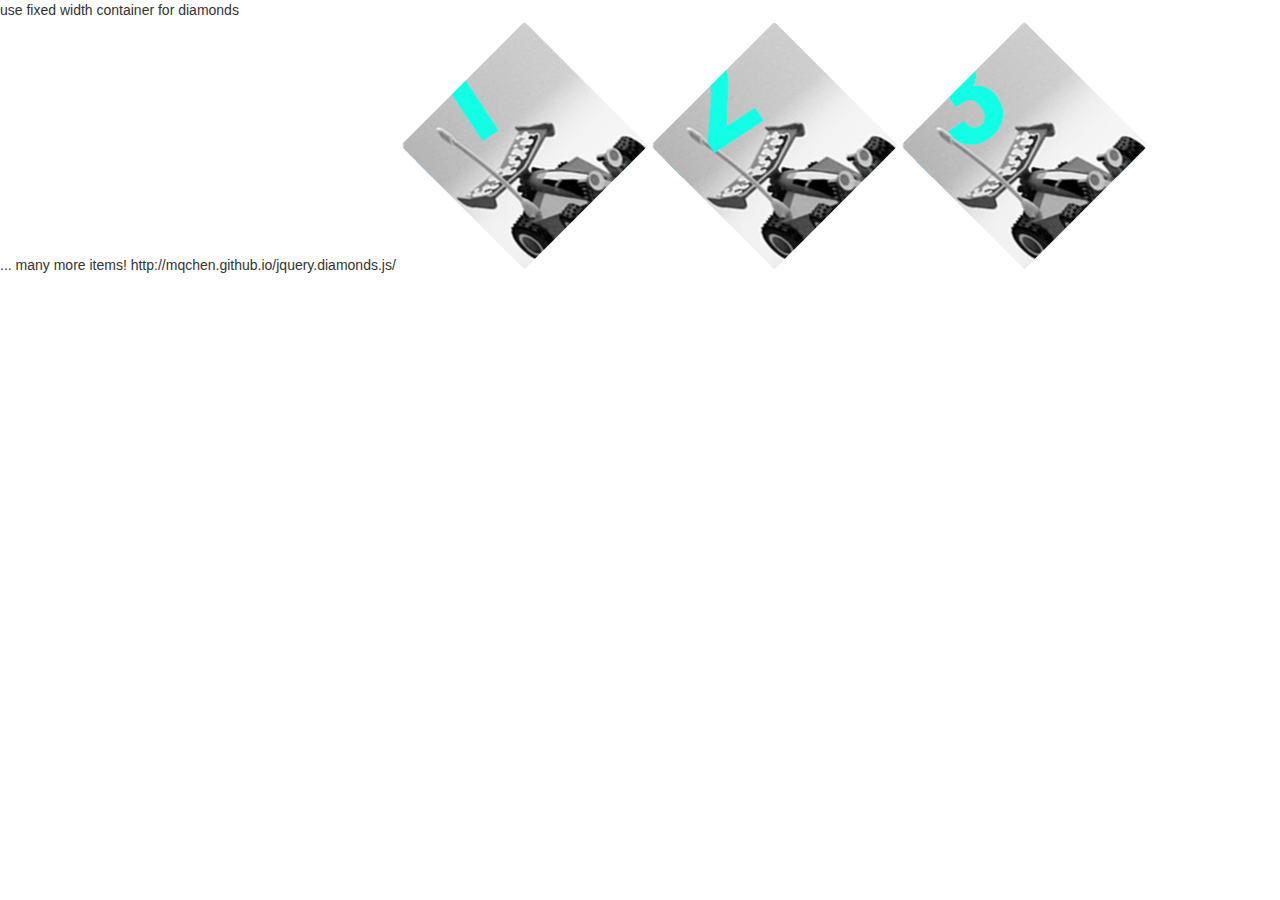
==== commit caf62f68: "kk" ====
--- a/index.html
+++ b/index.html
@@ -12,6 +12,9 @@
 
 <body>
 
+
+
+use fixed width container for diamonds
 <div class="diamondswrap">
     <a href="#" class="item">
     <img src="images/car diamond1.png" width="297" height="297" alt=""/> </a>
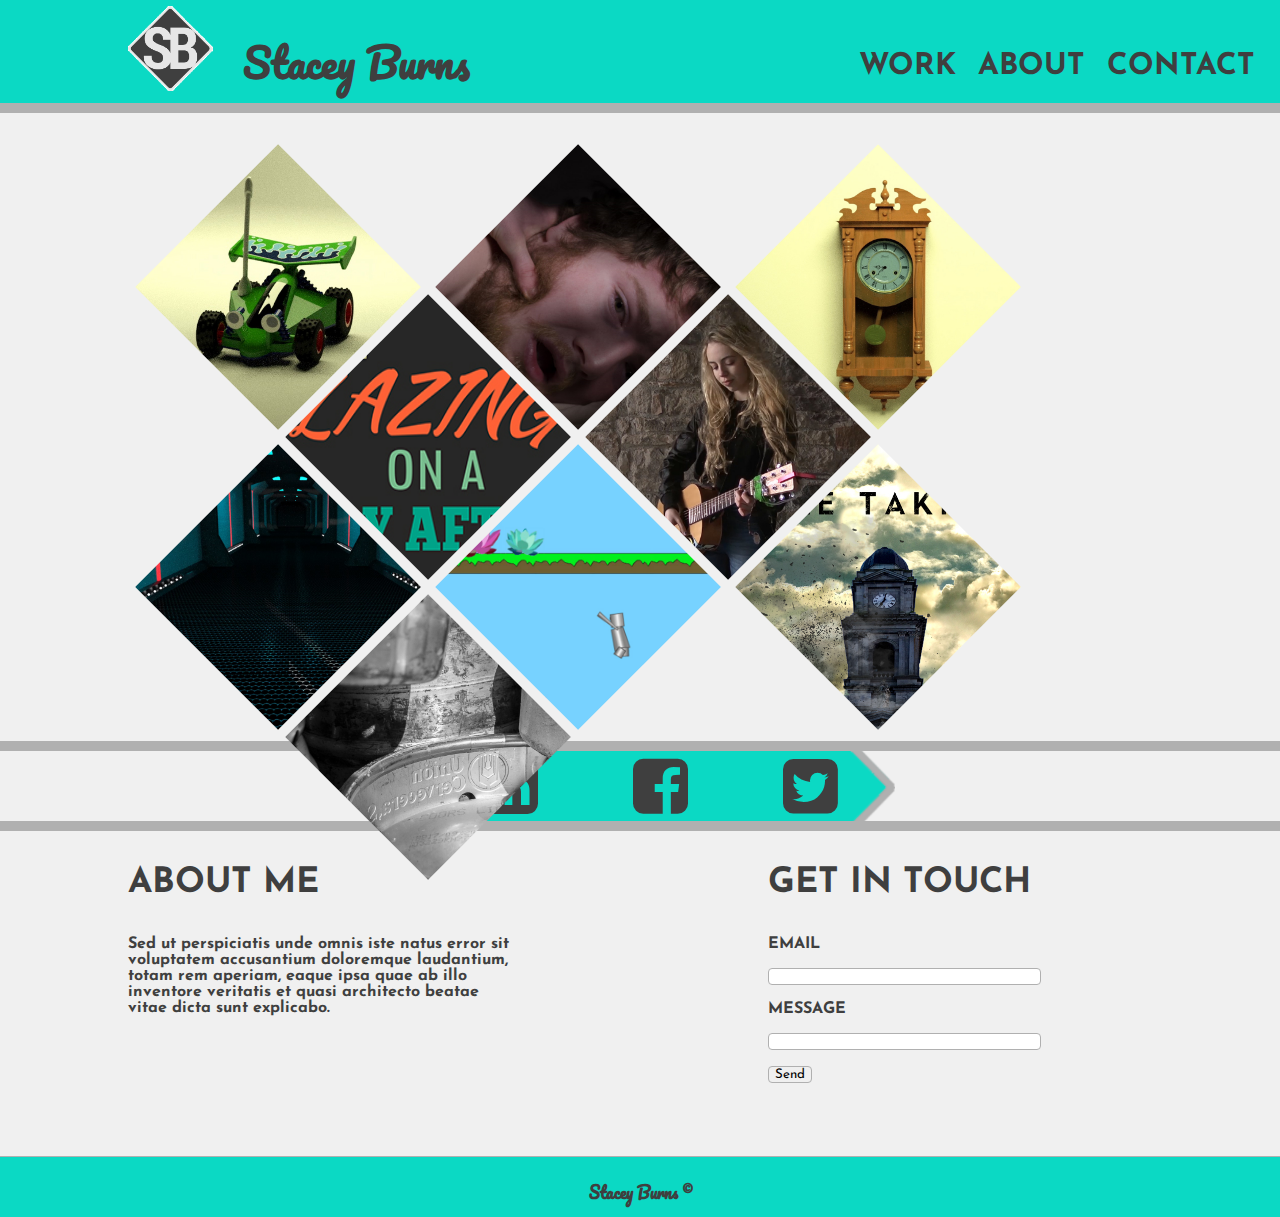
==== commit 12cdba34: "Update 1" ====
--- a/index.html
+++ b/index.html
@@ -2,30 +2,70 @@
 <html>
 <head>
 <meta charset="utf-8">
-<title>Stacey Burns</title>
-<link rel="stylesheet" type="text/css" href="js/bootstrap/css/bootstrap.min.css" />
+
+<title>Stacey Burns - Multimedia Designer</title>
+<meta name="keywords" content="Stacey Burns, Web design, 3d graphics , 3d modelling, Cork, Multimedia, Digital media, Photoshop, Freelance, Portfolio">
+<link rel="shortcut icon" href="images/sblogo.png">
+
+
+<link href="font-awesome/css/font-awesome.min.css" rel="stylesheet" type="text/css">
+<link href='http://fonts.googleapis.com/css?family=Josefin+Sans:400,700' rel='stylesheet' type='text/css'>
+<link href='http://fonts.googleapis.com/css?family=Pacifico' rel='stylesheet' type='text/css'>
 <link rel="stylesheet" type="text/css" href="js/diamonds.js/src/diamonds.css" />
 <link href="styles.css" rel="stylesheet" type="text/css">
+<meta name="viewport" content="width=device-width, initial-scale=1">
 
-<meta name="viewport" content="width=device-width, initial-scale=1">
 </head>
-
-<body>
 
 
 
-use fixed width container for diamonds
+<body>
+<div id="container">
+<header>
+  <img src="images/sblogo.png" alt="" width="323" height="321" id="sblogo"/> 
+  <h1> Stacey Burns </h1>
+  <nav>
+  	<ul>
+  		<li><h2><a href= "#contact">WORK</a><h2></li>
+ 		<li><h2><a href= "#contact">ABOUT</a></h2></li>
+  		<li><h2><a href= "#contact">CONTACT</a></h2></li>
+ 	 </ul>
+  </nav>
+</header>
+
+
+
+<div id= "work">
 <div class="diamondswrap">
     <a href="#" class="item">
-    <img src="images/car diamond1.png" width="297" height="297" alt=""/> </a>
+    <img src="images/3d-car.jpg" width=300" height="300" alt=""/> </a>
     <a href="#" class="item">
-<img src="images/car diamond2.png" width="297" height="297" alt=""/> </a>
-    </a>
+<img src="images/ph-carvaggio.jpg" width="300" height=300" alt=""/> </a>
+
+   <a href="#" class="item">
+    <img src="images/3d-clock.jpg" width="300" height="300" alt=""/> </a>
+
+        <a href="#" class="item">
+    <img src="images/video-lazing.jpg" width="300" height="300" alt=""/> </a>
+    
     <a href="#" class="item">
-<img src="images/car diamond3.png" width="297" height="297" alt=""/> </a>
-    </a>
-    ... many more items!
-    http://mqchen.github.io/jquery.diamonds.js/
+<img src="images/video-thedrive.jpg" width="300" height="300" alt=""/> </a>
+
+    <a href="#" class="item">
+<img src="images/video-cinematography.jpg" width="300" height="300" alt=""/> </a>
+
+        <a href="#" class="item">
+    <img src="images/game-robot.jpg" width="300" height="300" alt=""/> </a>
+   
+    <a href="#" class="item">
+<img src="images/gd-taking.jpg" width="297" height="297" alt=""/> </a>
+ 
+    <a href="#" class="item">
+<img src="images/ph-kegs.jpg" width="297" height="297" alt=""/> </a>
+
+
+ </div>
+ 
 </div>
 
 
@@ -33,17 +73,75 @@
 
 
 
+
+
+
+
+
+
+
+
+<div id="social">
+
+
+<div id="socialmedialiks">
+<ol>
+<li><a href="https://ie.linkedin.com/" target="new"><i class="fa fa-linkedin-square fa-4x"></i></a></li>
+<li><a href="https://www.facebook.com/stacey.burns3" target="new"><i class="fa fa-facebook-square fa-4x"></i></a></li>
+<li><a href="https://www.pinterest.com/stceburns/" target="new"><i class="fa fa-twitter-square fa-4x"></i></a></li>
+</ol>
+</div> <!-----------socialmedialinks---------->
+
+</div> <!-----------social----------->
+
+
+
+
+
+
+<div id="about">
+<h3><span id="aboutsec">ABOUT ME</span></h3>
+<p>Sed ut perspiciatis unde omnis iste natus error sit voluptatem accusantium doloremque laudantium, totam rem aperiam, eaque ipsa quae ab illo inventore veritatis et quasi architecto beatae vitae dicta sunt explicabo.  </p> 
+
+</div> <!--About-->
+
+
+
+
+<div id="contact">
+
+<h3><span id="contactsec">GET IN TOUCH</span></h3>
+
+
+<form action="MAILTO:stceburns@gmail.com" method="post" enctype="text/plain">
+<p> EMAIL</p>
+<input type="text" name="mail "size="35">
+<p>MESSAGE</p>
+<input type="text" name="name" size="35">
+<br>
+<br>
+<input type="submit" value="Send">
+</form>
+
+
+</div> <!--Contact-->
+
+
+<footer>
+<h4>Stacey Burns &copy;</h4>
+</footer>
+
+
+</div> <!-------container------->
 <script src="js/jquery-3.1.0.min.js"></script>
-<script type="text/javascript" src="js/bootstrap/js/bootstrap.min.js"></script>
 <script type="text/javascript" src="js/diamonds.js/src/jquery.diamonds.js"></script>
 <script>
 $(document).ready(function() {
 		$(".diamondswrap").diamonds({
-    	size: 250, // Size of the squares
-   		gap: 1 // Pixels between squares
+    	size: 300, // Size of the squares
+   		gap: 5 // Pixels between squares
 });
 });
 </script>
-
 </body>
 </html>
--- a/styles.css
+++ b/styles.css
@@ -1,6 +1,161 @@
 @charset "utf-8";
-/* CSS Document */
+h1, h2. h3, h4, h5, p {
+	padding: 0;
+	margin: 0;
+}
+body {
+	font-family: 'Josefin Sans', sans-serif;
+	color: #3f3f3f;
+	font size: 16px;
+	margin: 0;
+	padding: 0;
+	background-color: #f0f0f0;
+	top: 0;
+	font-weight: bold;
+}
+h2 {
+	font-size: 30px;
+}
+h3 {
+	font-size: 35px;
+}
+header {
+	height: 95px;
+	width: auto;
+	max-width: 1920px;
+	background-color: #0BD9C4;
+	border-bottom: 10px solid #b0b0b0;
+	padding-bottom: 8px;
+	padding-left: 10%;
+}
+header h1 {
+	font-family: 'Pacifico', cursive;
+	margin-left: 30px;
+	float: left;
+	width: 237px;
+	font-size: 2.5em;
+	margin-bottom: 40px;
+}
+nav {
+	margin-left: 60%;
+	padding-top: 10px;
+}
+nav li {
+	list-style-type: none;
+	display: inline-block;
+	margin-right: 17px;
+	text-transform: uppercase;
+}
+#container {
+	width: 100%;
+	max-width: 1920px;
+	margin: auto;
+}
+#work {
+	height: 550px;
+	width: 80%;
+/*	background-color: #0BD9C4;*/
+	margin: auto;
+	display: inline-block;
+	padding-left: 10%
+}
+#diamondswrap {
+	padding: 50px 20px 100px 20px;
+}
+#social {
+	height: 70px;
+	border-top: 10px solid #b0b0b0;
+	border-bottom: 10px solid #b0b0b0;
+	background-image: url(images/social_banner.png);
+	background-repeat: no-repeat;
+	background-position: center center;
+	background-size: 510px;
+	text-align: center;
+}
+#social li {
+	list-style-type: none;
+	margin: -12px 45px 0 45px;
+	display: inline-block;
+}
+#about {
+	float: left;
+	height: 315px;
+	margin-left: 10%;
+	margin-right: 20%;
+	clear: both;
+	width: 30%;
+}
+#contact {
+	height: 290px;
+}
+input {
+	border-radius: 4px;
+	border: 1px solid #b0b0b0;
+	font-size: 20;
+	font-family: 'Josefin Sans', sans-serif;
+}
+footer {
+	height: 60px;
+	width: auto;
+	max-width: 1920px;
+	background-color: #0BD9C4;
+	border-top: 1px solid #b0b0b0;
+	text-align: center;
+	botom: 0;
+}
+footer h4 {
+	font-family: 'Pacifico', cursive;
+	margin-left:auto;
+	margin-right:auto;
+}
+	#sblogo {
+	width: 85px;
+	height: 85px;
+	margin-top: 0.5%;
+	margin-bottom: 0.5%;
+	float: left;
+}
+a:link {
+	color: #3f3f3f;
+	text-decoration: none;
+}
+a:visited {
+	color: #3f3f3f;
+	text-decoration: none;
+}
+a:hover {
+	color: #e6e6e6;
+	text-decoration: none;
+}
+a:active {
+	color: #e6e6e6;
+	text-decoration: none;
+}
+.hidden {
+position:absolute;
+clip: rect(1px 1px 1px 1px); /* IE6 & 7 */
+clip: rect(1px, 1px, 1px, 1px);
+}
 
-.item {
-	background-color: #01C3FF;
+
+
+/*@media (max-width: 768px)
+{
+#container {
+	max-width: 768px;
 }
+header
+{
+height:120px;}
+
+/*header nav
+{
+right: auto;
+bottom: auto;
+left: 50%;
+top:100px;
+margin-left: -184px;}
+
+footer
+{
+height: 80px;}*/
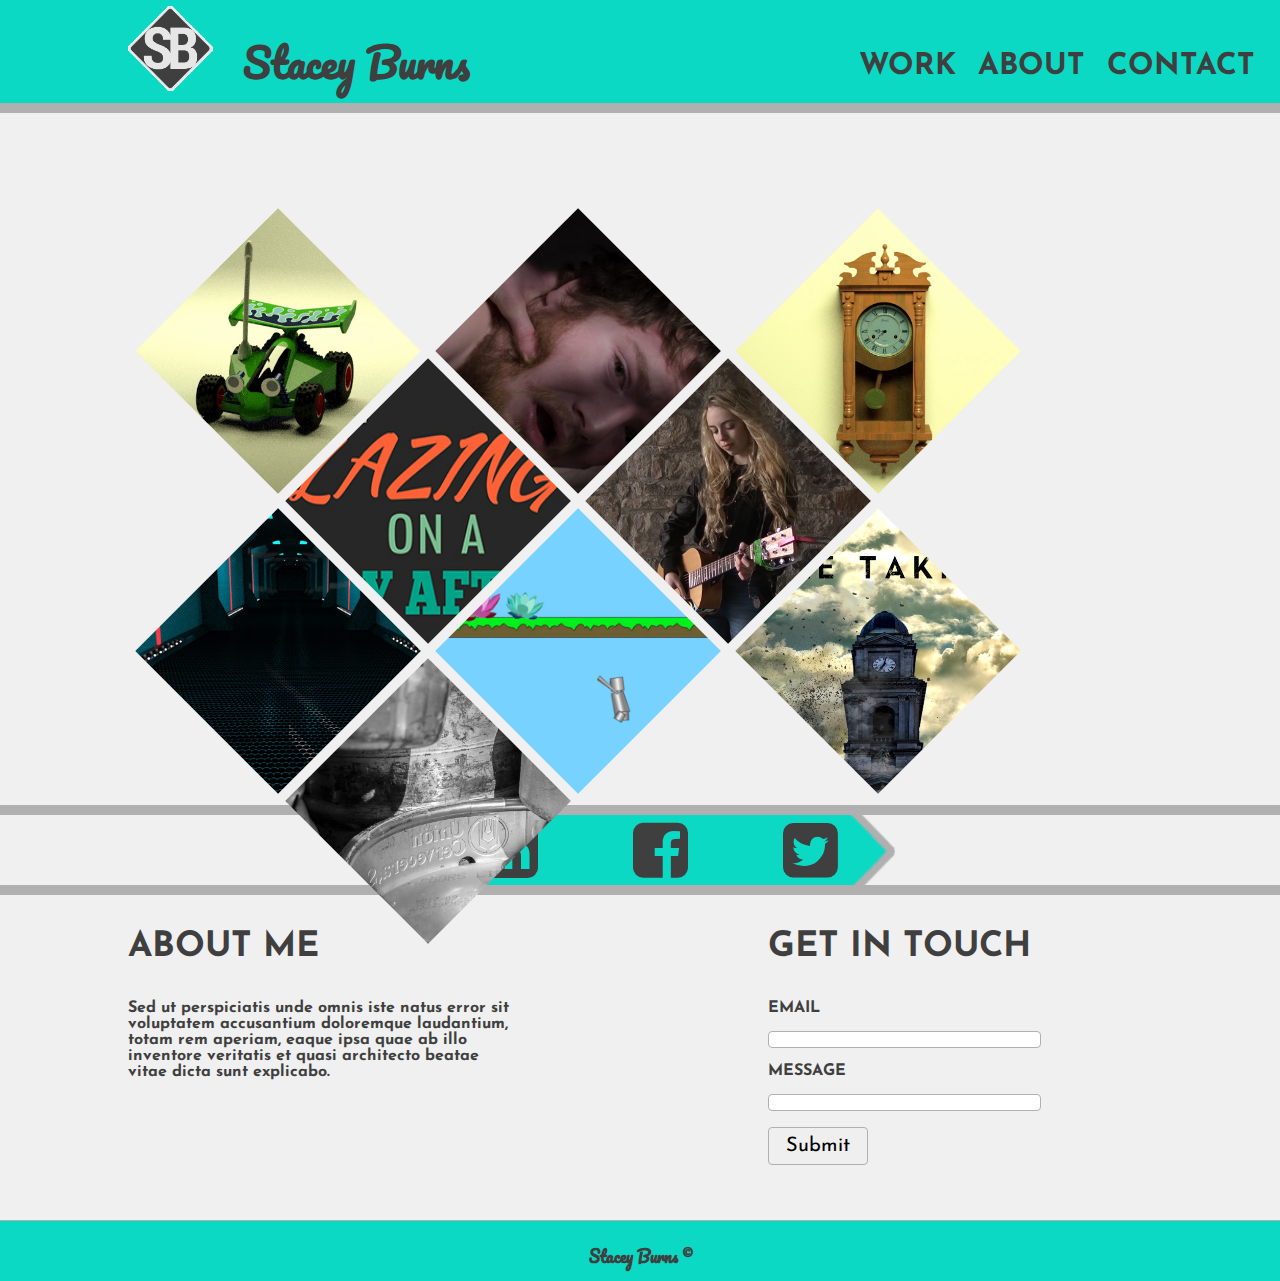
==== commit 4e5bb0cb: "Minor fixes, adding php form" ====
--- a/index.html
+++ b/index.html
@@ -26,8 +26,8 @@
   <h1> Stacey Burns </h1>
   <nav>
   	<ul>
-  		<li><h2><a href= "#contact">WORK</a><h2></li>
- 		<li><h2><a href= "#contact">ABOUT</a></h2></li>
+  		<li><h2><a href= "#work">WORK</a><h2></li>
+ 		<li><h2><a href= "#about">ABOUT</a></h2></li>
   		<li><h2><a href= "#contact">CONTACT</a></h2></li>
  	 </ul>
   </nav>
@@ -113,14 +113,14 @@
 <h3><span id="contactsec">GET IN TOUCH</span></h3>
 
 
-<form action="MAILTO:stceburns@gmail.com" method="post" enctype="text/plain">
-<p> EMAIL</p>
-<input type="text" name="mail "size="35">
-<p>MESSAGE</p>
-<input type="text" name="name" size="35">
+<form method="post" action="index.php">
+<label> EMAIL</label>
+<input type="email" name="email"size="35">
+<label>MESSAGE</label>
+<input type="text" name="message" size="35">
 <br>
 <br>
-<input type="submit" value="Send">
+<input id="submit" type="submit" value="Submit">
 </form>
 
 
--- a/styles.css
+++ b/styles.css
@@ -57,7 +57,8 @@
 /*	background-color: #0BD9C4;*/
 	margin: auto;
 	display: inline-block;
-	padding-left: 10%
+	padding-left: 10%;
+	padding-top: 5%;
 }
 #diamondswrap {
 	padding: 50px 20px 100px 20px;
@@ -88,12 +89,31 @@
 #contact {
 	height: 290px;
 }
+label {
+	display: block;
+	margin-top: 15px;
+	margin-bottom: 15px;
+}
 input {
 	border-radius: 4px;
+	-moz-border-radius: 4px;
+    -webkit-border-radius: 4px;
 	border: 1px solid #b0b0b0;
 	font-size: 20;
 	font-family: 'Josefin Sans', sans-serif;
 }
+input:focus, textarea:focus {
+    border:1px solid #0BD9C4;
+}
+#submit {
+    width:100px;
+    height:38px;
+    cursor:pointer;
+	font-size: 20px;
+}
+#submit:hover {
+	background-color: #b0b0b0;
+	}
 footer {
 	height: 60px;
 	width: auto;
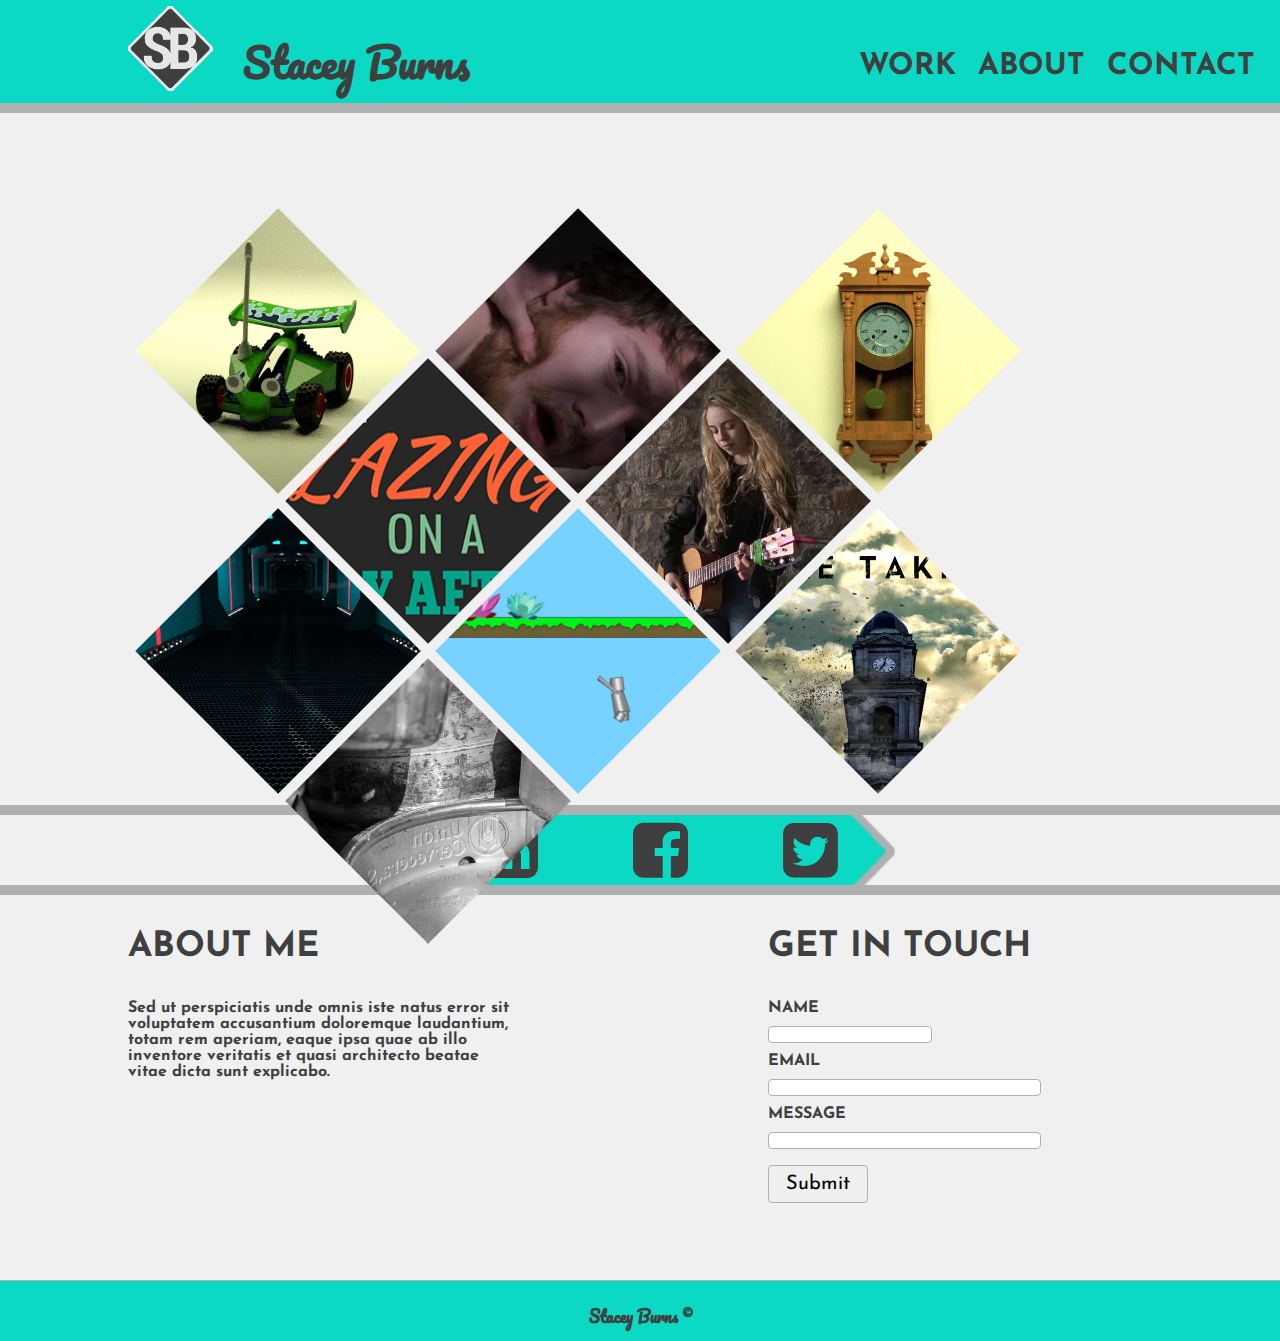
==== commit defbe3c6: "form update" ====
--- a/index.html
+++ b/index.html
@@ -114,6 +114,8 @@
 
 
 <form method="post" action="index.php">
+<label>NAME</label>
+<input name="name">
 <label> EMAIL</label>
 <input type="email" name="email"size="35">
 <label>MESSAGE</label>
--- a/styles.css
+++ b/styles.css
@@ -87,12 +87,12 @@
 	width: 30%;
 }
 #contact {
-	height: 290px;
+	height: 350px;
 }
 label {
 	display: block;
-	margin-top: 15px;
-	margin-bottom: 15px;
+	margin-top: 10px;
+	margin-bottom: 10px;
 }
 input {
 	border-radius: 4px;
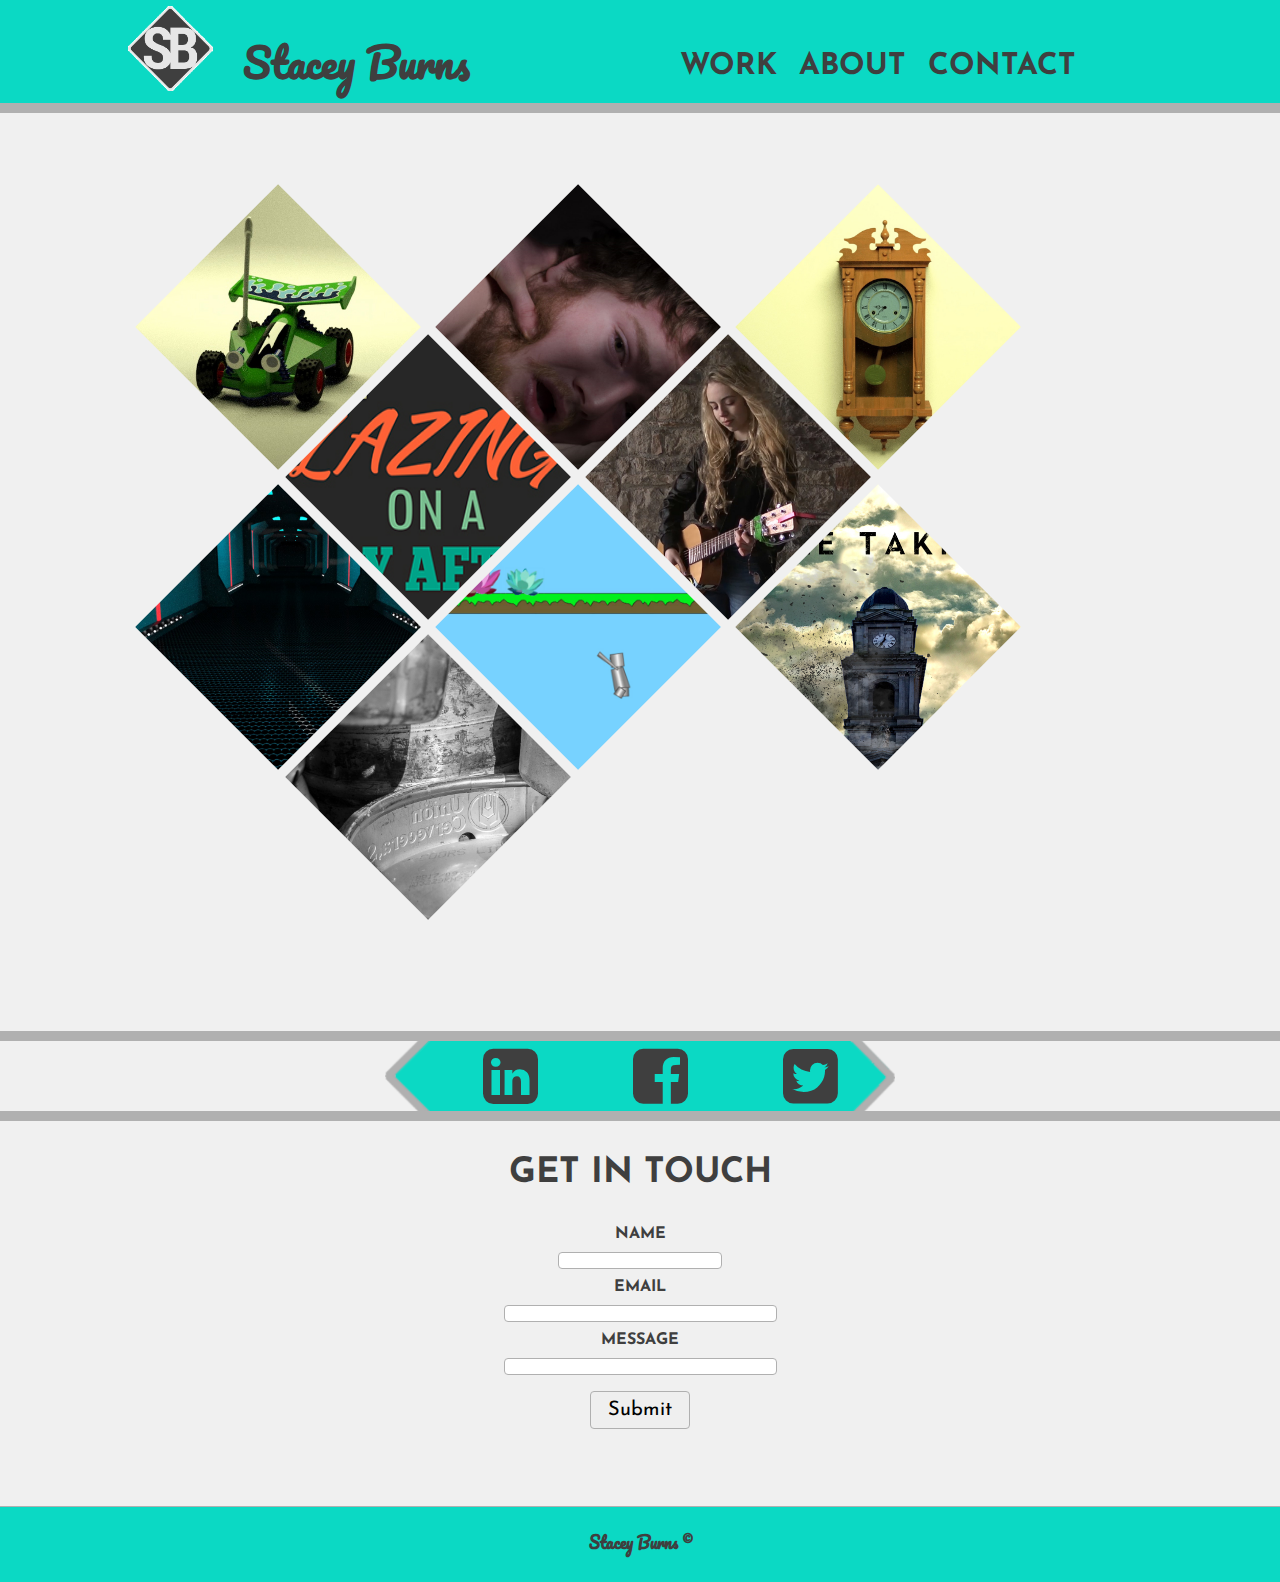
==== commit a9a0dfee: "Populating" ====
--- a/index.html
+++ b/index.html
@@ -9,9 +9,11 @@
 
 
 <link href="font-awesome/css/font-awesome.min.css" rel="stylesheet" type="text/css">
-<link href='http://fonts.googleapis.com/css?family=Josefin+Sans:400,700' rel='stylesheet' type='text/css'>
+<link href='http://fonts.googleap
+is.com/css?family=Josefin+Sans:400,700' rel='stylesheet' type='text/css'>
 <link href='http://fonts.googleapis.com/css?family=Pacifico' rel='stylesheet' type='text/css'>
 <link rel="stylesheet" type="text/css" href="js/diamonds.js/src/diamonds.css" />
+
 <link href="styles.css" rel="stylesheet" type="text/css">
 <meta name="viewport" content="width=device-width, initial-scale=1">
 
@@ -21,8 +23,7 @@
 
 <body>
 <div id="container">
-<header>
-  <img src="images/sblogo.png" alt="" width="323" height="321" id="sblogo"/> 
+<header> <a href="index.html"><img src="images/sblogo.png" alt="" width="323" height="321" id="sblogo"/></a> 
   <h1> Stacey Burns </h1>
   <nav>
   	<ul>
@@ -39,13 +40,13 @@
 <div class="diamondswrap">
     <a href="#" class="item">
     <img src="images/3d-car.jpg" width=300" height="300" alt=""/> </a>
-    <a href="#" class="item">
+    <a href="photography.html" class="item">
 <img src="images/ph-carvaggio.jpg" width="300" height=300" alt=""/> </a>
 
    <a href="#" class="item">
     <img src="images/3d-clock.jpg" width="300" height="300" alt=""/> </a>
 
-        <a href="#" class="item">
+        <a href="kinetictext.html" class="item">
     <img src="images/video-lazing.jpg" width="300" height="300" alt=""/> </a>
     
     <a href="#" class="item">
@@ -60,8 +61,9 @@
     <a href="#" class="item">
 <img src="images/gd-taking.jpg" width="297" height="297" alt=""/> </a>
  
-    <a href="#" class="item">
+    <a href="photography.html" class="item">
 <img src="images/ph-kegs.jpg" width="297" height="297" alt=""/> </a>
+
 
 
  </div>
@@ -99,11 +101,11 @@
 
 
 
-<div id="about">
+<!--<div id="about">
 <h3><span id="aboutsec">ABOUT ME</span></h3>
 <p>Sed ut perspiciatis unde omnis iste natus error sit voluptatem accusantium doloremque laudantium, totam rem aperiam, eaque ipsa quae ab illo inventore veritatis et quasi architecto beatae vitae dicta sunt explicabo.  </p> 
 
-</div> <!--About-->
+</div>--> <!--About-->
 
 
 
@@ -137,13 +139,58 @@
 </div> <!-------container------->
 <script src="js/jquery-3.1.0.min.js"></script>
 <script type="text/javascript" src="js/diamonds.js/src/jquery.diamonds.js"></script>
+
 <script>
 $(document).ready(function() {
 		$(".diamondswrap").diamonds({
     	size: 300, // Size of the squares
    		gap: 5 // Pixels between squares
+	});
+
 });
+
+
+/*$(window).scroll(function () { 
+
+		$("header").addClass("headerScroll");
+	
+});*/
+
+/*$(document).ready(function() {
+	if ( $(window).width() > 820) {      
+  $(".diamondswrap").diamonds({
+    	size: 300, // Size of the squares
+   		gap: 5 // Pixels between squares
+	});
+} 
+else {
+  $(".diamondswrap").diamonds({
+    	size: 200, // Size of the squares
+   		gap: 5 // Pixels between squares
+	});
+}
+	
+		
+
 });
+
+window.addEventListener('resize', function(event){
+  if ( $(window).width() > 820) {      
+  $(".diamondswrap").diamonds({
+    	size: 300, // Size of the squares
+   		gap: 5 // Pixels between squares
+		
+	});
+} 
+  if ( $(window).width() < 819) {      
+  $(".diamondswrap").diamonds({
+    	size: 200, // Size of the squares
+   		gap: 5 // Pixels between squares
+		
+	});
+} 
+});*/
+
 </script>
 </body>
 </html>
--- a/styles.css
+++ b/styles.css
@@ -10,7 +10,6 @@
 	margin: 0;
 	padding: 0;
 	background-color: #f0f0f0;
-	top: 0;
 	font-weight: bold;
 }
 h2 {
@@ -21,13 +20,18 @@
 }
 header {
 	height: 95px;
-	width: auto;
+	width: 100%;
 	max-width: 1920px;
 	background-color: #0BD9C4;
 	border-bottom: 10px solid #b0b0b0;
 	padding-bottom: 8px;
-	padding-left: 10%;
-}
+}
+.headerScroll {
+	position: fixed;
+	z-index: 1000;
+	background-color: #b0b0b0 0.6;	
+}
+
 header h1 {
 	font-family: 'Pacifico', cursive;
 	margin-left: 30px;
@@ -37,7 +41,7 @@
 	margin-bottom: 40px;
 }
 nav {
-	margin-left: 60%;
+	margin-left: 63%;
 	padding-top: 10px;
 }
 nav li {
@@ -48,17 +52,18 @@
 }
 #container {
 	width: 100%;
-	max-width: 1920px;
+	min-width: 500px;
+	/*max-width: 1920px;*/
 	margin: auto;
+	height: 100%;
 }
 #work {
-	height: 550px;
+	height: auto;
 	width: 80%;
 /*	background-color: #0BD9C4;*/
 	margin: auto;
-	display: inline-block;
-	padding-left: 10%;
 	padding-top: 5%;
+	padding-bottom: 250px;
 }
 #diamondswrap {
 	padding: 50px 20px 100px 20px;
@@ -88,6 +93,8 @@
 }
 #contact {
 	height: 350px;
+	margin: auto;
+	text-align:center;
 }
 label {
 	display: block;
@@ -115,7 +122,7 @@
 	background-color: #b0b0b0;
 	}
 footer {
-	height: 60px;
+	height: 75px;
 	width: auto;
 	max-width: 1920px;
 	background-color: #0BD9C4;
@@ -134,6 +141,12 @@
 	margin-top: 0.5%;
 	margin-bottom: 0.5%;
 	float: left;
+	margin-left: 10%;
+}
+#workSect {
+	height: auto;
+	max-width: 100%;
+	margin: 4%;
 }
 a:link {
 	color: #3f3f3f;
@@ -150,32 +163,95 @@
 a:active {
 	color: #e6e6e6;
 	text-decoration: none;
+}
+.item:hover {
+	opacity: 0.5;
 }
 .hidden {
 position:absolute;
 clip: rect(1px 1px 1px 1px); /* IE6 & 7 */
 clip: rect(1px, 1px, 1px, 1px);
 }
-
-
-
-/*@media (max-width: 768px)
-{
-#container {
-	max-width: 768px;
-}
-header
-{
-height:120px;}
-
-/*header nav
-{
-right: auto;
-bottom: auto;
-left: 50%;
-top:100px;
-margin-left: -184px;}
-
-footer
-{
-height: 80px;}*/
+.null {
+	display: none;
+	visibility:hidden;
+}
+.workMedia {
+	position:inherit;
+	display:block;
+	width:auto;
+	max-width:80%;
+	height:auto;
+	margin-top: 2%;
+	margin-bottom: 2%;
+	margin-left: auto;
+	margin-right: auto;
+
+}
+
+.workText {
+	font-size: 20px;
+	text-align:center;
+	margin-left: 15%;
+	margin-right: 15%;
+}
+.workHeading {
+	text-align:center;
+	font-size: 30px;
+	text-transform:uppercase;
+}
+
+
+@media (max-width: 1900px)
+{
+	
+}
+@media (max-width: 1670px)
+{
+
+}
+@media (max-width: 1500px)
+{
+	
+nav {
+	margin-left: 50%;
+}
+
+}
+	
+@media (max-width: 1200px)
+{
+nav {
+	margin-left: 40%;
+}	
+nav li {
+	margin-right: 12px;
+}
+}
+@media (max-width: 1000px)
+{
+nav {
+	margin-left: 50%;
+}	
+header h2 {
+	font-size: 25px;
+}
+
+}
+@media (max-width: 800px)
+{
+nav {
+	display: none;
+
+}	
+#work {
+	width: 80%;
+}
+.workmedia {
+	width:80%;
+}
+.workText {
+	display: none;
+	visibility:hidden;
+}
+}